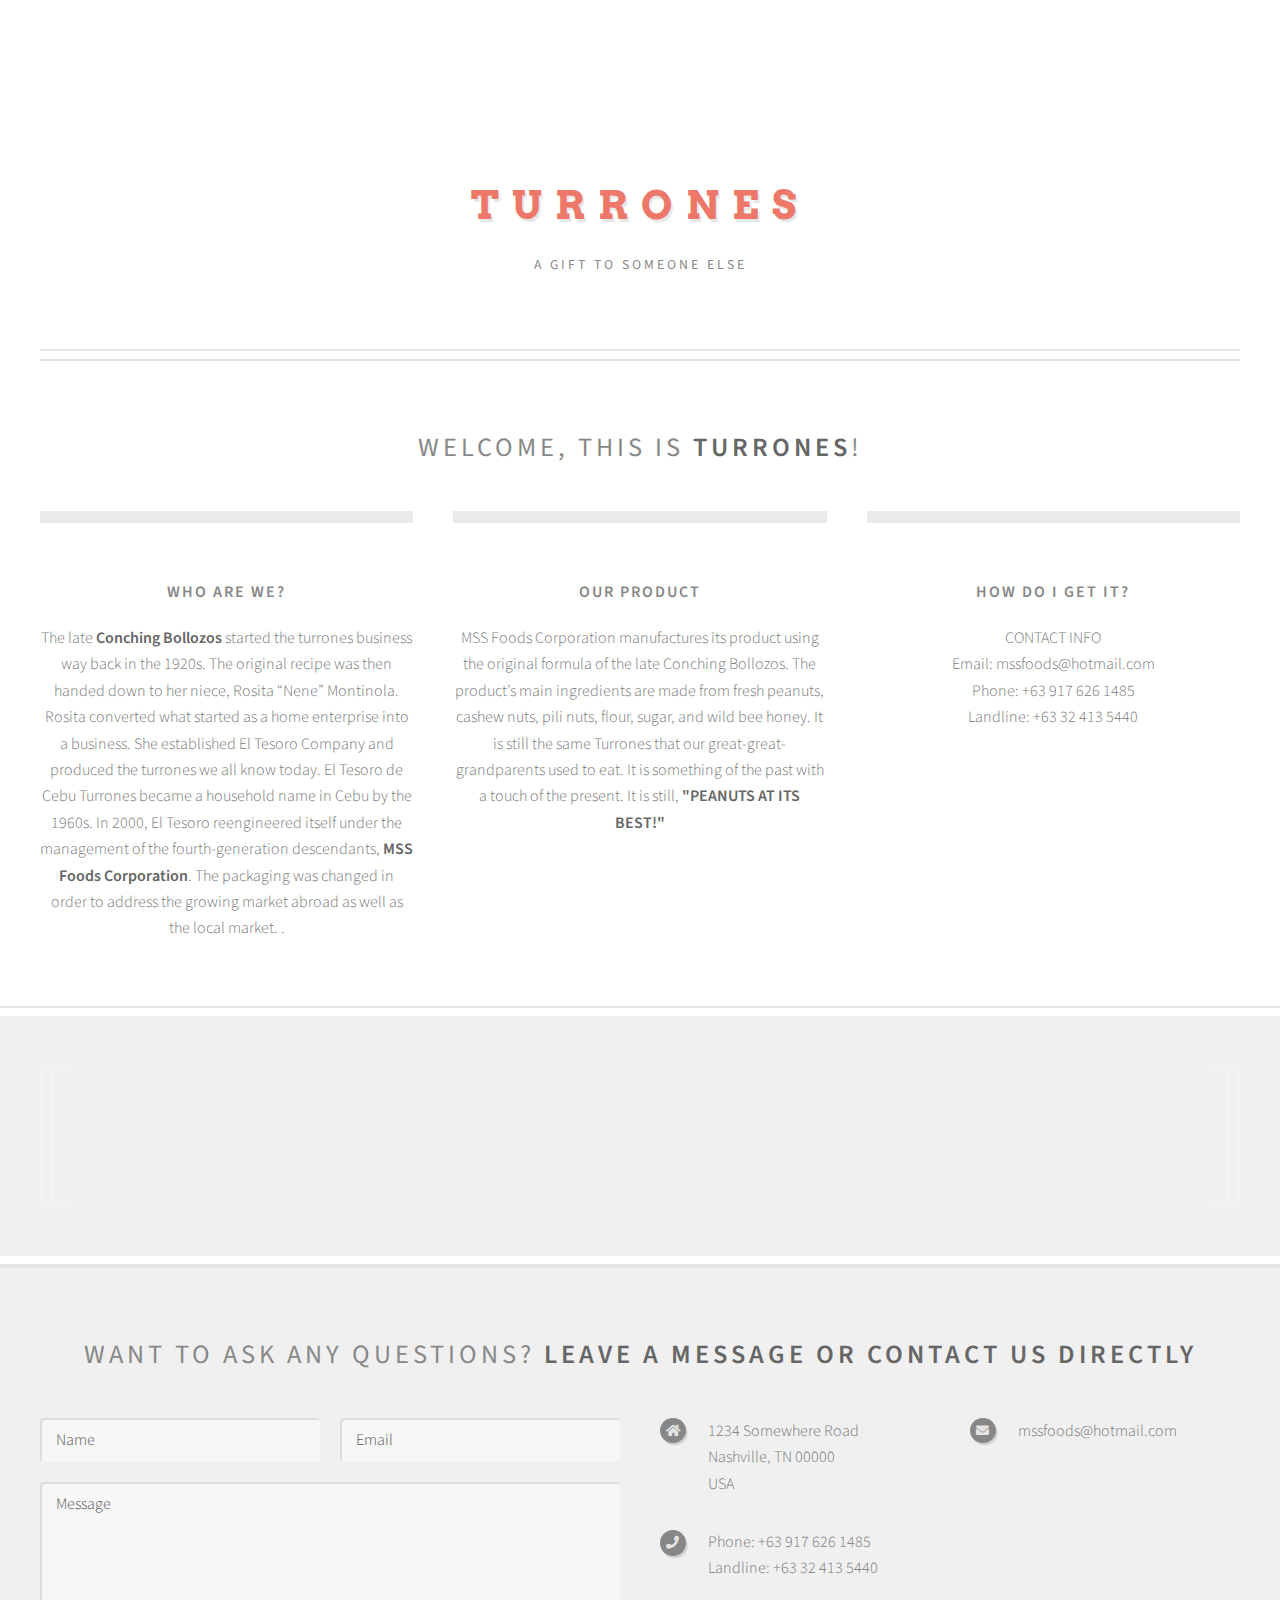
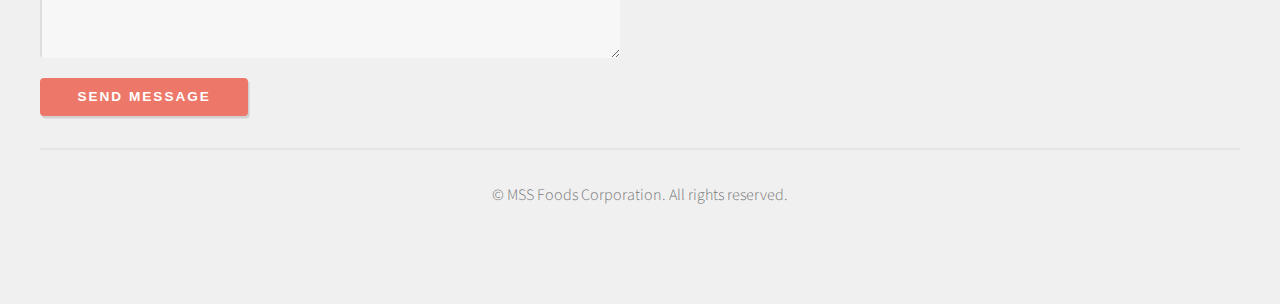
==== index.html @ 607ca3d8 "Add files via upload" ====
<!DOCTYPE HTML>
<!--
	Strongly Typed by HTML5 UP
	html5up.net | @ajlkn
	Free for personal and commercial use under the CCA 3.0 license (html5up.net/license)
-->
<html>
	<head>
		<title>MSS Food Corporation</title>
		<meta charset="utf-8" />
		<meta name="viewport" content="width=device-width, initial-scale=1, user-scalable=no" />
		<link rel="stylesheet" href="assets/css/main.css" />
	</head>
	<body class="homepage is-preload">
		<div id="page-wrapper">

			<!-- Header -->
				<section id="header">
					<div class="container">

						<!-- Logo -->
							<h1 id="logo"><a href="index.html">Turrones</a></h1>
							<p>A gift to someone else</p>

						

					</div>
				</section>

			<!-- Features -->
				<section id="features">
					<div class="container">
						<header>
							<h2>Welcome, This is <strong>Turrones</strong>!</h2>
						</header>
						<div class="row aln-center">
							<div class="col-4 col-6-medium col-12-small">

								<!-- Feature -->
									<section>
										<a href="#" class="image featured"><img src="images/pic01.jpg" alt="" /></a>
										<header>
											<h3>Who are we?</h3>
										</header>
										<p>The late <strong>Conching Bollozos</strong> started the turrones business way back in the 1920s. The original recipe was then handed down to her niece, Rosita “Nene” Montinola. Rosita converted what started as a home enterprise into a business. She established El Tesoro Company and produced the turrones we all know today. El Tesoro de Cebu Turrones became a household name in Cebu by the 1960s. 

											In 2000, El Tesoro reengineered itself under the management of the fourth-generation descendants, <strong>MSS Foods Corporation</strong>. The packaging was changed in order to address the growing market abroad as well as the local market. 
											</a>.</p>
									</section>

							</div>
							<div class="col-4 col-6-medium col-12-small">

								<!-- Feature -->
									<section>
										<a href="#" class="image featured"><img src="images/pic02.jpg" alt="" /></a>
										<header>
											<h3>Our Product</h3>
										</header>
										<p>MSS Foods Corporation manufactures its product using the original formula of the late Conching Bollozos. The product’s main ingredients are made from fresh peanuts, cashew nuts, pili nuts, flour, sugar, and wild bee honey. 

											It is still the same Turrones that our great-great-grandparents used to eat. It is something of the past with a touch of the present. It is still, <strong>"PEANUTS AT ITS BEST!"</strong>
											
											</p>
									</section>

							</div>
							<div class="col-4 col-6-medium col-12-small">

								<!-- Feature -->
									<section>
										<a href="#" class="image featured"><img src="images/pic03.jpg" alt="" /></a>
										<header>
											<h3>How do I get it?</h3>
										</header>
										<p> CONTACT INFO <br> Email: mssfoods@hotmail.com <br> Phone: +63 917 626 1485 <br> Landline: +63 32 413 5440



										</p>
									</section>

							</div>
							
						</div>
					</div>
				</section>

			<!-- Banner -->
				<section id="banner">
					<div class="container">
						<p></p>
					</div>
				</section>



			<!-- Footer -->
				<section id="footer">
					<div class="container">
						<header>
							<h2>Want to ask any questions? <strong> Leave a message or contact us directly</strong></h2>
						</header>
						<div class="row">
							<div class="col-6 col-12-medium">
								<section>
									<form action="https://formsubmit.co/86e57ef38cc35bcb6e5d7450cf39a515" method="POST">
										<div class="row gtr-50">
											<div class="col-6 col-12-small">
												<input name="name" placeholder="Name" type="text" />
											</div>
											<div class="col-6 col-12-small">
												<input name="email" placeholder="Email" type="text" />
											</div>
											<div class="col-12">
												<textarea name="message" placeholder="Message"></textarea>
											</div>
											<div class="col-12">
												<button type = "submit">Send Message</button>
											</div>
										</div>
									</form>
								</section>
							</div>
							<div class="col-6 col-12-medium">
								<section>
								
									<div class="row">
										<div class="col-6 col-12-small">
											<ul class="icons">
												<li class="icon solid fa-home">
													1234 Somewhere Road<br />
													Nashville, TN 00000<br />
													USA
												</li>
												<li class="icon solid fa-phone">
													Phone: +63 917 626 1485
													Landline: +63 32 413 5440
												</li>
												
											</ul>
										</div>
										<div class="col-6 col-12-small">
											<ul class="icons">
												<li class="icon solid fa-envelope">
													mssfoods@hotmail.com
												</li>
												
											</ul>
										</div>
									</div>
								</section>
							</div>
						</div>
					</div>
					<div id="copyright" class="container">
						<ul class="links">
							<li>&copy; MSS Foods Corporation. All rights reserved.</li>
						</ul>
					</div>
				</section>

		</div>

		<!-- Scripts -->
			<script src="assets/js/jquery.min.js"></script>
			<script src="assets/js/jquery.dropotron.min.js"></script>
			<script src="assets/js/browser.min.js"></script>
			<script src="assets/js/breakpoints.min.js"></script>
			<script src="assets/js/util.js"></script>
			<script src="assets/js/main.js"></script>

	</body>
</html>
---- assets/css/main.css ----
@import url("fontawesome-all.min.css");
@import url("https://fonts.googleapis.com/css?family=Source+Sans+Pro:300,400,600|Arvo:700");

/*
	Strongly Typed by HTML5 UP
	html5up.net | @ajlkn
	Free for personal and commercial use under the CCA 3.0 license (html5up.net/license)
*/

html, body, div, span, applet, object,
iframe, h1, h2, h3, h4, h5, h6, p, blockquote,
pre, a, abbr, acronym, address, big, cite,
code, del, dfn, em, img, ins, kbd, q, s, samp,
small, strike, strong, sub, sup, tt, var, b,
u, i, center, dl, dt, dd, ol, ul, li, fieldset,
form, label, legend, table, caption, tbody,
tfoot, thead, tr, th, td, article, aside,
canvas, details, embed, figure, figcaption,
footer, header, hgroup, menu, nav, output, ruby,
section, summary, time, mark, audio, video {
	margin: 0;
	padding: 0;
	border: 0;
	font-size: 100%;
	font: inherit;
	vertical-align: baseline;}

article, aside, details, figcaption, figure,
footer, header, hgroup, menu, nav, section {
	display: block;}

body {
	line-height: 1;
}

ol, ul {
	list-style: none;
}

blockquote, q {
	quotes: none;
}

	blockquote:before, blockquote:after, q:before, q:after {
		content: '';
		content: none;
	}

table {
	border-collapse: collapse;
	border-spacing: 0;
}

body {
	-webkit-text-size-adjust: none;
}

mark {
	background-color: transparent;
	color: inherit;
}

input::-moz-focus-inner {
	border: 0;
	padding: 0;
}

input, select, textarea {
	-moz-appearance: none;
	-webkit-appearance: none;
	-ms-appearance: none;
	appearance: none;
}

/* Basic */

	html {
		box-sizing: border-box;
	}

	*, *:before, *:after {
		box-sizing: inherit;
	}

	body {
		background: #f0f0f0;
	}

		body.is-preload *, body.is-preload *:before, body.is-preload *:after {
			-moz-animation: none !important;
			-webkit-animation: none !important;
			-ms-animation: none !important;
			animation: none !important;
			-moz-transition: none !important;
			-webkit-transition: none !important;
			-ms-transition: none !important;
			transition: none !important;
		}

	body, input, textarea, select {
		font-family: 'Source Sans Pro';
		font-weight: 300;
		color: #777;
		line-height: 1.65em;
		font-size: 15pt;
	}

	h1, h2, h3, h4, h5, h6 {
		font-weight: 600;
		text-transform: uppercase;
		color: #888;
	}

	h1 a, h2 a, h3 a, h4 a, h5 a, h6 a {
		color: inherit;
		text-decoration: none;
		border: 0;
	}

	h2 {
		font-size: 1.65em;
		font-weight: 400;
		letter-spacing: 4px;
		margin: 0 0 1.5em 0;
		line-height: 1.75em;
	}

	h3 {
		font-size: 1em;
		letter-spacing: 2px;
		margin: 0 0 1.25em 0;
	}

	a {
		-moz-transition: color 0.25s ease-in-out, border-bottom-color 0.25s ease-in-out;
		-webkit-transition: color 0.25s ease-in-out, border-bottom-color 0.25s ease-in-out;
		-ms-transition: color 0.25s ease-in-out, border-bottom-color 0.25s ease-in-out;
		transition: color 0.25s ease-in-out, border-bottom-color 0.25s ease-in-out;
		color: #666;
		text-decoration: none;
		border-bottom: solid 1px #ddd;
	}

		a strong {
			-moz-transition: color 0.25s ease-in-out, border-bottom-color 0.25s ease-in-out;
			-webkit-transition: color 0.25s ease-in-out, border-bottom-color 0.25s ease-in-out;
			-ms-transition: color 0.25s ease-in-out, border-bottom-color 0.25s ease-in-out;
			transition: color 0.25s ease-in-out, border-bottom-color 0.25s ease-in-out;
		}

		a:hover {
			color: #ed786a;
			border-bottom-color: rgba(255, 255, 255, 0);
		}

			a:hover strong {
				color: #ed786a;
			}

	strong, b {
		font-weight: 600;
		color: #666;
	}

	em, i {
		font-style: italic;
	}

	sub {
		position: relative;
		top: 0.5em;
		font-size: 0.8em;
	}

	sup {
		position: relative;
		top: -0.5em;
		font-size: 0.8em;
	}

	hr {
		border: 0;
		border-top: solid 1px #ddd;
	}

	blockquote {
		border-left: solid 0.5em #ddd;
		padding: 1em 0 1em 2em;
		font-style: italic;
	}

	p {
		text-align: justify;
		margin-bottom: 2em;
	}

	ul, ol, dl, table, blockquote {
		margin-bottom: 2em;
	}

	br.clear {
		clear: both;
	}

/* Container */

	.container {
		margin: 0 auto;
		max-width: 100%;
		width: 70em;
	}

		@media screen and (max-width: 1680px) {

			.container {
				width: 68em;
			}

		}

		@media screen and (max-width: 1280px) {

			.container {
				width: calc(100% - 80px);
			}

		}

		@media screen and (max-width: 980px) {

			.container {
				width: calc(100% - 100px);
			}

		}

		@media screen and (max-width: 736px) {

			.container {
				width: calc(100% - 40px);
			}

		}

/* Row */

	.row {
		display: flex;
		flex-wrap: wrap;
		box-sizing: border-box;
		align-items: stretch;
	}

		.row > * {
			box-sizing: border-box;
		}

		.row.gtr-uniform > * > :last-child {
			margin-bottom: 0;
		}

		.row.aln-left {
			justify-content: flex-start;
		}

		.row.aln-center {
			justify-content: center;
		}

		.row.aln-right {
			justify-content: flex-end;
		}

		.row.aln-top {
			align-items: flex-start;
		}

		.row.aln-middle {
			align-items: center;
		}

		.row.aln-bottom {
			align-items: flex-end;
		}

		.row > .imp {
			order: -1;
		}

		.row > .col-1 {
			width: 8.33333%;
		}

		.row > .off-1 {
			margin-left: 8.33333%;
		}

		.row > .col-2 {
			width: 16.66667%;
		}

		.row > .off-2 {
			margin-left: 16.66667%;
		}

		.row > .col-3 {
			width: 25%;
		}

		.row > .off-3 {
			margin-left: 25%;
		}

		.row > .col-4 {
			width: 33.33333%;
		}

		.row > .off-4 {
			margin-left: 33.33333%;
		}

		.row > .col-5 {
			width: 41.66667%;
		}

		.row > .off-5 {
			margin-left: 41.66667%;
		}

		.row > .col-6 {
			width: 50%;
		}

		.row > .off-6 {
			margin-left: 50%;
		}

		.row > .col-7 {
			width: 58.33333%;
		}

		.row > .off-7 {
			margin-left: 58.33333%;
		}

		.row > .col-8 {
			width: 66.66667%;
		}

		.row > .off-8 {
			margin-left: 66.66667%;
		}

		.row > .col-9 {
			width: 75%;
		}

		.row > .off-9 {
			margin-left: 75%;
		}

		.row > .col-10 {
			width: 83.33333%;
		}

		.row > .off-10 {
			margin-left: 83.33333%;
		}

		.row > .col-11 {
			width: 91.66667%;
		}

		.row > .off-11 {
			margin-left: 91.66667%;
		}

		.row > .col-12 {
			width: 100%;
		}

		.row > .off-12 {
			margin-left: 100%;
		}

		.row.gtr-0 {
			margin-top: 0px;
			margin-left: 0px;
		}

			.row.gtr-0 > * {
				padding: 0px 0 0 0px;
			}

			.row.gtr-0.gtr-uniform {
				margin-top: 0px;
			}

				.row.gtr-0.gtr-uniform > * {
					padding-top: 0px;
				}

		.row.gtr-25 {
			margin-top: -12.5px;
			margin-left: -12.5px;
		}

			.row.gtr-25 > * {
				padding: 12.5px 0 0 12.5px;
			}

			.row.gtr-25.gtr-uniform {
				margin-top: -12.5px;
			}

				.row.gtr-25.gtr-uniform > * {
					padding-top: 12.5px;
				}

		.row.gtr-50 {
			margin-top: -25px;
			margin-left: -25px;
		}

			.row.gtr-50 > * {
				padding: 25px 0 0 25px;
			}

			.row.gtr-50.gtr-uniform {
				margin-top: -25px;
			}

				.row.gtr-50.gtr-uniform > * {
					padding-top: 25px;
				}

		.row {
			margin-top: -50px;
			margin-left: -50px;
		}

			.row > * {
				padding: 50px 0 0 50px;
			}

			.row.gtr-uniform {
				margin-top: -50px;
			}

				.row.gtr-uniform > * {
					padding-top: 50px;
				}

		.row.gtr-150 {
			margin-top: -75px;
			margin-left: -75px;
		}

			.row.gtr-150 > * {
				padding: 75px 0 0 75px;
			}

			.row.gtr-150.gtr-uniform {
				margin-top: -75px;
			}

				.row.gtr-150.gtr-uniform > * {
					padding-top: 75px;
				}

		.row.gtr-200 {
			margin-top: -100px;
			margin-left: -100px;
		}

			.row.gtr-200 > * {
				padding: 100px 0 0 100px;
			}

			.row.gtr-200.gtr-uniform {
				margin-top: -100px;
			}

				.row.gtr-200.gtr-uniform > * {
					padding-top: 100px;
				}

		@media screen and (max-width: 1680px) {

			.row {
				display: flex;
				flex-wrap: wrap;
				box-sizing: border-box;
				align-items: stretch;
			}

				.row > * {
					box-sizing: border-box;
				}

				.row.gtr-uniform > * > :last-child {
					margin-bottom: 0;
				}

				.row.aln-left {
					justify-content: flex-start;
				}

				.row.aln-center {
					justify-content: center;
				}

				.row.aln-right {
					justify-content: flex-end;
				}

				.row.aln-top {
					align-items: flex-start;
				}

				.row.aln-middle {
					align-items: center;
				}

				.row.aln-bottom {
					align-items: flex-end;
				}

				.row > .imp-xlarge {
					order: -1;
				}

				.row > .col-1-xlarge {
					width: 8.33333%;
				}

				.row > .off-1-xlarge {
					margin-left: 8.33333%;
				}

				.row > .col-2-xlarge {
					width: 16.66667%;
				}

				.row > .off-2-xlarge {
					margin-left: 16.66667%;
				}

				.row > .col-3-xlarge {
					width: 25%;
				}

				.row > .off-3-xlarge {
					margin-left: 25%;
				}

				.row > .col-4-xlarge {
					width: 33.33333%;
				}

				.row > .off-4-xlarge {
					margin-left: 33.33333%;
				}

				.row > .col-5-xlarge {
					width: 41.66667%;
				}

				.row > .off-5-xlarge {
					margin-left: 41.66667%;
				}

				.row > .col-6-xlarge {
					width: 50%;
				}

				.row > .off-6-xlarge {
					margin-left: 50%;
				}

				.row > .col-7-xlarge {
					width: 58.33333%;
				}

				.row > .off-7-xlarge {
					margin-left: 58.33333%;
				}

				.row > .col-8-xlarge {
					width: 66.66667%;
				}

				.row > .off-8-xlarge {
					margin-left: 66.66667%;
				}

				.row > .col-9-xlarge {
					width: 75%;
				}

				.row > .off-9-xlarge {
					margin-left: 75%;
				}

				.row > .col-10-xlarge {
					width: 83.33333%;
				}

				.row > .off-10-xlarge {
					margin-left: 83.33333%;
				}

				.row > .col-11-xlarge {
					width: 91.66667%;
				}

				.row > .off-11-xlarge {
					margin-left: 91.66667%;
				}

				.row > .col-12-xlarge {
					width: 100%;
				}

				.row > .off-12-xlarge {
					margin-left: 100%;
				}

				.row.gtr-0 {
					margin-top: 0px;
					margin-left: 0px;
				}

					.row.gtr-0 > * {
						padding: 0px 0 0 0px;
					}

					.row.gtr-0.gtr-uniform {
						margin-top: 0px;
					}

						.row.gtr-0.gtr-uniform > * {
							padding-top: 0px;
						}

				.row.gtr-25 {
					margin-top: -12.5px;
					margin-left: -12.5px;
				}

					.row.gtr-25 > * {
						padding: 12.5px 0 0 12.5px;
					}

					.row.gtr-25.gtr-uniform {
						margin-top: -12.5px;
					}

						.row.gtr-25.gtr-uniform > * {
							padding-top: 12.5px;
						}

				.row.gtr-50 {
					margin-top: -25px;
					margin-left: -25px;
				}

					.row.gtr-50 > * {
						padding: 25px 0 0 25px;
					}

					.row.gtr-50.gtr-uniform {
						margin-top: -25px;
					}

						.row.gtr-50.gtr-uniform > * {
							padding-top: 25px;
						}

				.row {
					margin-top: -50px;
					margin-left: -50px;
				}

					.row > * {
						padding: 50px 0 0 50px;
					}

					.row.gtr-uniform {
						margin-top: -50px;
					}

						.row.gtr-uniform > * {
							padding-top: 50px;
						}

				.row.gtr-150 {
					margin-top: -75px;
					margin-left: -75px;
				}

					.row.gtr-150 > * {
						padding: 75px 0 0 75px;
					}

					.row.gtr-150.gtr-uniform {
						margin-top: -75px;
					}

						.row.gtr-150.gtr-uniform > * {
							padding-top: 75px;
						}

				.row.gtr-200 {
					margin-top: -100px;
					margin-left: -100px;
				}

					.row.gtr-200 > * {
						padding: 100px 0 0 100px;
					}

					.row.gtr-200.gtr-uniform {
						margin-top: -100px;
					}

						.row.gtr-200.gtr-uniform > * {
							padding-top: 100px;
						}

		}

		@media screen and (max-width: 1280px) {

			.row {
				display: flex;
				flex-wrap: wrap;
				box-sizing: border-box;
				align-items: stretch;
			}

				.row > * {
					box-sizing: border-box;
				}

				.row.gtr-uniform > * > :last-child {
					margin-bottom: 0;
				}

				.row.aln-left {
					justify-content: flex-start;
				}

				.row.aln-center {
					justify-content: center;
				}

				.row.aln-right {
					justify-content: flex-end;
				}

				.row.aln-top {
					align-items: flex-start;
				}

				.row.aln-middle {
					align-items: center;
				}

				.row.aln-bottom {
					align-items: flex-end;
				}

				.row > .imp-large {
					order: -1;
				}

				.row > .col-1-large {
					width: 8.33333%;
				}

				.row > .off-1-large {
					margin-left: 8.33333%;
				}

				.row > .col-2-large {
					width: 16.66667%;
				}

				.row > .off-2-large {
					margin-left: 16.66667%;
				}

				.row > .col-3-large {
					width: 25%;
				}

				.row > .off-3-large {
					margin-left: 25%;
				}

				.row > .col-4-large {
					width: 33.33333%;
				}

				.row > .off-4-large {
					margin-left: 33.33333%;
				}

				.row > .col-5-large {
					width: 41.66667%;
				}

				.row > .off-5-large {
					margin-left: 41.66667%;
				}

				.row > .col-6-large {
					width: 50%;
				}

				.row > .off-6-large {
					margin-left: 50%;
				}

				.row > .col-7-large {
					width: 58.33333%;
				}

				.row > .off-7-large {
					margin-left: 58.33333%;
				}

				.row > .col-8-large {
					width: 66.66667%;
				}

				.row > .off-8-large {
					margin-left: 66.66667%;
				}

				.row > .col-9-large {
					width: 75%;
				}

				.row > .off-9-large {
					margin-left: 75%;
				}

				.row > .col-10-large {
					width: 83.33333%;
				}

				.row > .off-10-large {
					margin-left: 83.33333%;
				}

				.row > .col-11-large {
					width: 91.66667%;
				}

				.row > .off-11-large {
					margin-left: 91.66667%;
				}

				.row > .col-12-large {
					width: 100%;
				}

				.row > .off-12-large {
					margin-left: 100%;
				}

				.row.gtr-0 {
					margin-top: 0px;
					margin-left: 0px;
				}

					.row.gtr-0 > * {
						padding: 0px 0 0 0px;
					}

					.row.gtr-0.gtr-uniform {
						margin-top: 0px;
					}

						.row.gtr-0.gtr-uniform > * {
							padding-top: 0px;
						}

				.row.gtr-25 {
					margin-top: -10px;
					margin-left: -10px;
				}

					.row.gtr-25 > * {
						padding: 10px 0 0 10px;
					}

					.row.gtr-25.gtr-uniform {
						margin-top: -10px;
					}

						.row.gtr-25.gtr-uniform > * {
							padding-top: 10px;
						}

				.row.gtr-50 {
					margin-top: -20px;
					margin-left: -20px;
				}

					.row.gtr-50 > * {
						padding: 20px 0 0 20px;
					}

					.row.gtr-50.gtr-uniform {
						margin-top: -20px;
					}

						.row.gtr-50.gtr-uniform > * {
							padding-top: 20px;
						}

				.row {
					margin-top: -40px;
					margin-left: -40px;
				}

					.row > * {
						padding: 40px 0 0 40px;
					}

					.row.gtr-uniform {
						margin-top: -40px;
					}

						.row.gtr-uniform > * {
							padding-top: 40px;
						}

				.row.gtr-150 {
					margin-top: -60px;
					margin-left: -60px;
				}

					.row.gtr-150 > * {
						padding: 60px 0 0 60px;
					}

					.row.gtr-150.gtr-uniform {
						margin-top: -60px;
					}

						.row.gtr-150.gtr-uniform > * {
							padding-top: 60px;
						}

				.row.gtr-200 {
					margin-top: -80px;
					margin-left: -80px;
				}

					.row.gtr-200 > * {
						padding: 80px 0 0 80px;
					}

					.row.gtr-200.gtr-uniform {
						margin-top: -80px;
					}

						.row.gtr-200.gtr-uniform > * {
							padding-top: 80px;
						}

		}

		@media screen and (max-width: 980px) {

			.row {
				display: flex;
				flex-wrap: wrap;
				box-sizing: border-box;
				align-items: stretch;
			}

				.row > * {
					box-sizing: border-box;
				}

				.row.gtr-uniform > * > :last-child {
					margin-bottom: 0;
				}

				.row.aln-left {
					justify-content: flex-start;
				}

				.row.aln-center {
					justify-content: center;
				}

				.row.aln-right {
					justify-content: flex-end;
				}

				.row.aln-top {
					align-items: flex-start;
				}

				.row.aln-middle {
					align-items: center;
				}

				.row.aln-bottom {
					align-items: flex-end;
				}

				.row > .imp-medium {
					order: -1;
				}

				.row > .col-1-medium {
					width: 8.33333%;
				}

				.row > .off-1-medium {
					margin-left: 8.33333%;
				}

				.row > .col-2-medium {
					width: 16.66667%;
				}

				.row > .off-2-medium {
					margin-left: 16.66667%;
				}

				.row > .col-3-medium {
					width: 25%;
				}

				.row > .off-3-medium {
					margin-left: 25%;
				}

				.row > .col-4-medium {
					width: 33.33333%;
				}

				.row > .off-4-medium {
					margin-left: 33.33333%;
				}

				.row > .col-5-medium {
					width: 41.66667%;
				}

				.row > .off-5-medium {
					margin-left: 41.66667%;
				}

				.row > .col-6-medium {
					width: 50%;
				}

				.row > .off-6-medium {
					margin-left: 50%;
				}

				.row > .col-7-medium {
					width: 58.33333%;
				}

				.row > .off-7-medium {
					margin-left: 58.33333%;
				}

				.row > .col-8-medium {
					width: 66.66667%;
				}

				.row > .off-8-medium {
					margin-left: 66.66667%;
				}

				.row > .col-9-medium {
					width: 75%;
				}

				.row > .off-9-medium {
					margin-left: 75%;
				}

				.row > .col-10-medium {
					width: 83.33333%;
				}

				.row > .off-10-medium {
					margin-left: 83.33333%;
				}

				.row > .col-11-medium {
					width: 91.66667%;
				}

				.row > .off-11-medium {
					margin-left: 91.66667%;
				}

				.row > .col-12-medium {
					width: 100%;
				}

				.row > .off-12-medium {
					margin-left: 100%;
				}

				.row.gtr-0 {
					margin-top: 0px;
					margin-left: 0px;
				}

					.row.gtr-0 > * {
						padding: 0px 0 0 0px;
					}

					.row.gtr-0.gtr-uniform {
						margin-top: 0px;
					}

						.row.gtr-0.gtr-uniform > * {
							padding-top: 0px;
						}

				.row.gtr-25 {
					margin-top: -12.5px;
					margin-left: -12.5px;
				}

					.row.gtr-25 > * {
						padding: 12.5px 0 0 12.5px;
					}

					.row.gtr-25.gtr-uniform {
						margin-top: -12.5px;
					}

						.row.gtr-25.gtr-uniform > * {
							padding-top: 12.5px;
						}

				.row.gtr-50 {
					margin-top: -25px;
					margin-left: -25px;
				}

					.row.gtr-50 > * {
						padding: 25px 0 0 25px;
					}

					.row.gtr-50.gtr-uniform {
						margin-top: -25px;
					}

						.row.gtr-50.gtr-uniform > * {
							padding-top: 25px;
						}

				.row {
					margin-top: -50px;
					margin-left: -50px;
				}

					.row > * {
						padding: 50px 0 0 50px;
					}

					.row.gtr-uniform {
						margin-top: -50px;
					}

						.row.gtr-uniform > * {
							padding-top: 50px;
						}

				.row.gtr-150 {
					margin-top: -75px;
					margin-left: -75px;
				}

					.row.gtr-150 > * {
						padding: 75px 0 0 75px;
					}

					.row.gtr-150.gtr-uniform {
						margin-top: -75px;
					}

						.row.gtr-150.gtr-uniform > * {
							padding-top: 75px;
						}

				.row.gtr-200 {
					margin-top: -100px;
					margin-left: -100px;
				}

					.row.gtr-200 > * {
						padding: 100px 0 0 100px;
					}

					.row.gtr-200.gtr-uniform {
						margin-top: -100px;
					}

						.row.gtr-200.gtr-uniform > * {
							padding-top: 100px;
						}

		}

		@media screen and (max-width: 736px) {

			.row {
				display: flex;
				flex-wrap: wrap;
				box-sizing: border-box;
				align-items: stretch;
			}

				.row > * {
					box-sizing: border-box;
				}

				.row.gtr-uniform > * > :last-child {
					margin-bottom: 0;
				}

				.row.aln-left {
					justify-content: flex-start;
				}

				.row.aln-center {
					justify-content: center;
				}

				.row.aln-right {
					justify-content: flex-end;
				}

				.row.aln-top {
					align-items: flex-start;
				}

				.row.aln-middle {
					align-items: center;
				}

				.row.aln-bottom {
					align-items: flex-end;
				}

				.row > .imp-small {
					order: -1;
				}

				.row > .col-1-small {
					width: 8.33333%;
				}

				.row > .off-1-small {
					margin-left: 8.33333%;
				}

				.row > .col-2-small {
					width: 16.66667%;
				}

				.row > .off-2-small {
					margin-left: 16.66667%;
				}

				.row > .col-3-small {
					width: 25%;
				}

				.row > .off-3-small {
					margin-left: 25%;
				}

				.row > .col-4-small {
					width: 33.33333%;
				}

				.row > .off-4-small {
					margin-left: 33.33333%;
				}

				.row > .col-5-small {
					width: 41.66667%;
				}

				.row > .off-5-small {
					margin-left: 41.66667%;
				}

				.row > .col-6-small {
					width: 50%;
				}

				.row > .off-6-small {
					margin-left: 50%;
				}

				.row > .col-7-small {
					width: 58.33333%;
				}

				.row > .off-7-small {
					margin-left: 58.33333%;
				}

				.row > .col-8-small {
					width: 66.66667%;
				}

				.row > .off-8-small {
					margin-left: 66.66667%;
				}

				.row > .col-9-small {
					width: 75%;
				}

				.row > .off-9-small {
					margin-left: 75%;
				}

				.row > .col-10-small {
					width: 83.33333%;
				}

				.row > .off-10-small {
					margin-left: 83.33333%;
				}

				.row > .col-11-small {
					width: 91.66667%;
				}

				.row > .off-11-small {
					margin-left: 91.66667%;
				}

				.row > .col-12-small {
					width: 100%;
				}

				.row > .off-12-small {
					margin-left: 100%;
				}

				.row.gtr-0 {
					margin-top: 0px;
					margin-left: 0px;
				}

					.row.gtr-0 > * {
						padding: 0px 0 0 0px;
					}

					.row.gtr-0.gtr-uniform {
						margin-top: 0px;
					}

						.row.gtr-0.gtr-uniform > * {
							padding-top: 0px;
						}

				.row.gtr-25 {
					margin-top: -7.5px;
					margin-left: -7.5px;
				}

					.row.gtr-25 > * {
						padding: 7.5px 0 0 7.5px;
					}

					.row.gtr-25.gtr-uniform {
						margin-top: -7.5px;
					}

						.row.gtr-25.gtr-uniform > * {
							padding-top: 7.5px;
						}

				.row.gtr-50 {
					margin-top: -15px;
					margin-left: -15px;
				}

					.row.gtr-50 > * {
						padding: 15px 0 0 15px;
					}

					.row.gtr-50.gtr-uniform {
						margin-top: -15px;
					}

						.row.gtr-50.gtr-uniform > * {
							padding-top: 15px;
						}

				.row {
					margin-top: -30px;
					margin-left: -30px;
				}

					.row > * {
						padding: 30px 0 0 30px;
					}

					.row.gtr-uniform {
						margin-top: -30px;
					}

						.row.gtr-uniform > * {
							padding-top: 30px;
						}

				.row.gtr-150 {
					margin-top: -45px;
					margin-left: -45px;
				}

					.row.gtr-150 > * {
						padding: 45px 0 0 45px;
					}

					.row.gtr-150.gtr-uniform {
						margin-top: -45px;
					}

						.row.gtr-150.gtr-uniform > * {
							padding-top: 45px;
						}

				.row.gtr-200 {
					margin-top: -60px;
					margin-left: -60px;
				}

					.row.gtr-200 > * {
						padding: 60px 0 0 60px;
					}

					.row.gtr-200.gtr-uniform {
						margin-top: -60px;
					}

						.row.gtr-200.gtr-uniform > * {
							padding-top: 60px;
						}

		}

/* Sections/Article */

	section, article {
		margin-bottom: 3em;
	}

	section > :last-child,
	article > :last-child,
	section:last-child,
	article:last-child {
		margin-bottom: 0;
	}

/* Image */

	.image {
		-moz-transition: opacity 0.25s ease-in-out;
		-webkit-transition: opacity 0.25s ease-in-out;
		-ms-transition: opacity 0.25s ease-in-out;
		transition: opacity 0.25s ease-in-out;
		display: inline-block;
		border: solid 6px #ebebeb !important;
	}

		.image:hover {
			opacity: 0.9;
		}

		.image img {
			display: block;
			width: 100%;
		}

		.image.fit {
			display: block;
			width: 100%;
		}

		.image.featured {
			display: block;
			width: 100%;
			margin: 0 0 3.5em 0;
		}

		.image.left {
			float: left;
			margin: 0 1.5em 1.5em 0;
			position: relative;
			top: 0.5em;
		}

		.image.centered {
			display: block;
			margin: 0 0 2em 0;
		}

			.image.centered img {
				margin: 0 auto;
				width: auto;
			}

/* List */

	ul {
		list-style: disc;
		padding-left: 1em;
	}

		ul li {
			padding-left: 0.5em;
			margin: 0.75em 0 0.75em 0;
		}

			ul li:first-child {
				margin-top: 0;
			}

	ol {
		list-style: decimal;
		padding-left: 1em;
	}

		ol li {
			padding-left: 0.5em;
			margin: 0.75em 0 0.75em 0;
		}

			ol li:first-child {
				margin-top: 0;
			}

/* Links */

	ul.links {
		list-style: none;
		padding-left: 0;
	}

		ul.links li {
			display: inline;
			border-left: solid 1px #d0d0d0;
			padding-left: 1em;
			margin: 0 0 0 1em;
		}

			ul.links li:first-child {
				margin-left: 0;
				padding-left: 0;
				border-left: 0;
			}

/* Actions */

	ul.actions {
		margin-top: 2.5em;
		clear: both;
		list-style: none;
		padding-left: 0;
	}

		ul.actions li {
			padding-left: 0;
			display: inline-block;
			margin: 0 0 0 1em;
		}

			ul.actions li:first-child {
				margin-left: 0;
			}

/* Divided */

	ul.divided {
		list-style: none;
		padding-left: 0;
	}

		ul.divided li {
			border-top: solid 2px #e5e5e5;
			padding-left: 0;
			margin: 2.5em 0 0 0;
			padding: 2.5em 0 0 0;
		}

			ul.divided li:first-child {
				border-top: 0;
				margin-top: 0;
				padding-top: 0;
			}

/* Icons */

	ul.icons {
		list-style: none;
		padding-left: 0;
	}

		ul.icons > li {
			position: relative;
			padding: 2em 0 0 3em;
			margin: 0;
		}

			ul.icons > li:before {
				position: absolute;
				left: 0;
				top: 2.6em;
				display: block;
				font-size: 0.8em;
				background: #878787;
				color: #e4e4e4;
				width: 2em;
				height: 2em;
				border-radius: 2em;
				line-height: 2em;
				text-align: center;
				box-shadow: 0.125em 0.175em 0 0 rgba(0, 0, 0, 0.125);
			}

			ul.icons > li:first-child {
				padding-top: 0;
			}

				ul.icons > li:first-child:before {
					top: 0;
				}

/* Form */

	form label {
		font-weight: 600;
		text-transform: uppercase;
		color: #888;
		display: block;
		margin: 0 0 1em 0;
	}

	form input[type="text"],
	form input[type="email"],
	form input[type="password"],
	form select,
	form textarea {
		-moz-transition: background-color 0.25s ease-in-out;
		-webkit-transition: background-color 0.25s ease-in-out;
		-ms-transition: background-color 0.25s ease-in-out;
		transition: background-color 0.25s ease-in-out;
		-webkit-appearance: none;
		display: block;
		border: 0;
		background: #e8e8e8;
		width: 100%;
		box-shadow: inset 2px 2px 0px 0px rgba(0, 0, 0, 0.1);
		border-radius: 4px;
		line-height: 1.25em;
		padding: 0.75em 1em 0.75em 1em;
	}

		form input[type="text"]:focus,
		form input[type="email"]:focus,
		form input[type="password"]:focus,
		form select:focus,
		form textarea:focus {
			background: #f0f0f0;
		}

	form textarea {
		min-height: 11em;
	}

	form ::-webkit-input-placeholder {
		color: #555 !important;
		line-height: 1.35em;
	}

	form :-moz-placeholder {
		color: #555 !important;
	}

	form ::-moz-placeholder {
		color: #555 !important;
	}

	form :-ms-input-placeholder {
		color: #555 !important;
	}

	form ::-moz-focus-inner {
		border: 0;
	}

/* Table */

	table {
		width: 100%;
	}

		table tbody tr {
			border-top: solid 1px #E5E5E5;
		}

			table tbody tr:first-child {
				border-top: 0;
			}

		table td {
			padding: 0.75em 1em 0.75em 1em;
		}

		table th {
			text-align: left;
			font-weight: bold;
			padding: 0.75em 1em 0.75em 1em;
		}

		table thead {
			background: #878787;
			color: #fff;
			font-weight: 400;
			text-transform: uppercase;
			border: 0;
			box-shadow: 0.125em 0.175em 0 0 rgba(0, 0, 0, 0.125);
			font-size: 0.85em;
			letter-spacing: 2px;
		}

		table tfoot {
			background: #F0F0F0;
			border-top: solid 2px #E5E5E5;
		}

/* Button */

	input[type="button"],
	input[type="submit"],
	input[type="reset"],
	button,
	.button {
		-moz-transition: all 0.25s ease-in-out;
		-webkit-transition: all 0.25s ease-in-out;
		-ms-transition: all 0.25s ease-in-out;
		transition: all 0.25s ease-in-out;
		-webkit-appearance: none;
		position: relative;
		display: inline-block;
		background: #ed786a;
		color: #fff !important;
		text-transform: uppercase;
		border-radius: 4px;
		border: 0;
		outline: 0;
		font-size: 1em;
		box-shadow: 0.125em 0.175em 0 0 rgba(0, 0, 0, 0.125);
		font-weight: 600;
		text-align: center;
		font-size: 0.85em;
		letter-spacing: 2px;
		padding: 0.85em 2.75em 0.85em 2.75em;
	}

		input[type="button"].icon:before,
		input[type="submit"].icon:before,
		input[type="reset"].icon:before,
		button.icon:before,
		.button.icon:before {
			position: relative;
			padding-right: 0.75em;
			opacity: 0.5;
			top: 0.05em;
		}

		input[type="button"]:hover,
		input[type="submit"]:hover,
		input[type="reset"]:hover,
		button:hover,
		.button:hover {
			background: #fd887a;
		}

		input[type="button"]:active,
		input[type="submit"]:active,
		input[type="reset"]:active,
		button:active,
		.button:active {
			background: #ed786a;
		}

		input[type="button"].alt,
		input[type="submit"].alt,
		input[type="reset"].alt,
		button.alt,
		.button.alt {
			background: #878787;
		}

			input[type="button"].alt:hover,
			input[type="submit"].alt:hover,
			input[type="reset"].alt:hover,
			button.alt:hover,
			.button.alt:hover {
				background: #979797;
			}

			input[type="button"].alt:active,
			input[type="submit"].alt:active,
			input[type="reset"].alt:active,
			button.alt:active,
			.button.alt:active {
				background: #878787;
			}

/* Box */

	.no-sidebar .box.post > header {
		text-align: center;
	}

	.box.excerpt .date {
		background: #878787;
		color: #fff;
		font-weight: 400;
		text-transform: uppercase;
		border-radius: 4px;
		border: 0;
		box-shadow: 0.125em 0.175em 0 0 rgba(0, 0, 0, 0.125);
		display: inline-block;
		font-size: 0.85em;
		letter-spacing: 2px;
		padding: 0.25em 1em 0.25em 1em;
		margin: 0 0 2.5em 0;
	}

/* Icons */

	.icon {
		text-decoration: none;
		position: relative;
		text-decoration: none;
	}

		.icon:before {
			-moz-osx-font-smoothing: grayscale;
			-webkit-font-smoothing: antialiased;
			display: inline-block;
			font-style: normal;
			font-variant: normal;
			text-rendering: auto;
			line-height: 1;
			text-transform: none !important;
			font-family: 'Font Awesome 5 Free';
			font-weight: 400;
		}

		.icon:before {
			line-height: inherit;
		}

		.icon > .label {
			display: none;
		}

		.icon.solid:before {
			font-weight: 900;
		}

		.icon.brands:before {
			font-family: 'Font Awesome 5 Brands';
		}

/* Page Wrapper */

	#page-wrapper > section {
		margin-bottom: 0;
	}

/* Header */

	#header {
		position: relative;
		position: relative;
		background: #fff;
		text-align: center;
	}

		#header > .container {
			padding: 14em 0 7em 0;
			border-bottom: solid 2px #e5e5e5;
			box-shadow: inset 0px -8px 0px 0px #fff, inset 0px -10px 0px 0px #e5e5e5;
		}

		#header h1 {
			font-family: 'Arvo';
			font-weight: 700;
			color: #ed786a;
			text-shadow: 0.05em 0.075em 0 rgba(0, 0, 0, 0.1);
			font-size: 3em;
			letter-spacing: 13px;
		}

			#header h1 a {
				border: 0;
			}

		#header p {
			text-transform: uppercase;
			font-weight: 400;
			color: #888;
			margin: 2.5em 0 0 0;
			font-size: 0.85em;
			letter-spacing: 3px;
			text-align: center;
		}

/* Nav */

	#nav {
		position: absolute;
		top: 3em;
		left: 0;
		width: 100%;
		cursor: default;
	}

		#nav > ul > li {
			display: inline-block;
			padding-right: 2em;
		}

			#nav > ul > li:last-child {
				padding-right: 0;
			}

			#nav > ul > li > a {
				border: 0;
				text-decoration: none;
				text-transform: uppercase;
				font-weight: 400;
				color: #777;
				outline: 0;
				display: block;
			}

				#nav > ul > li > a:before {
					display: inline-block;
					background: #878787;
					color: #e4e4e4;
					width: 2.25em;
					font-size: 0.8em;
					height: 2.25em;
					border-radius: 2.25em;
					line-height: 2.1em;
					text-align: center;
					box-shadow: 0.125em 0.175em 0 0 rgba(0, 0, 0, 0.125);
					margin-right: 0.75em;
					-moz-transition: color 0.25s ease-in-out, background 0.25s ease-in-out;
					-webkit-transition: color 0.25s ease-in-out, background 0.25s ease-in-out;
					-o-transition: color 0.25s ease-in-out, background 0.25s ease-in-out;
					-ms-transition: color 0.25s ease-in-out, background 0.25s ease-in-out;
					transition: color 0.25s ease-in-out, background 0.25s ease-in-out;
				}

				#nav > ul > li > a > span {
					-moz-transition: color 0.25s ease-in-out;
					-webkit-transition: color 0.25s ease-in-out;
					-o-transition: color 0.25s ease-in-out;
					-ms-transition: color 0.25s ease-in-out;
					transition: color 0.25s ease-in-out;
					font-size: 0.85em;
					letter-spacing: 3px;
				}

			#nav > ul > li > ul {
				display: none;
			}

			#nav > ul > li.active > a:before,
			#nav > ul > li:hover > a:before {
				background: #ED786A;
				color: #fff;
			}

			#nav > ul > li.active > a > span,
			#nav > ul > li:hover > a > span {
				color: #ED786A;
			}

	.dropotron {
		text-align: left;
		border: solid 1px #e5e5e5;
		border-radius: 4px;
		background: #fff;
		background: rgba(255, 255, 255, 0.965);
		box-shadow: 0px 2px 2px 0px rgba(0, 0, 0, 0.1);
		padding: 0.75em 0 0.5em 0;
		min-width: 12em;
		margin-top: calc(-0.5em + 1px);
		margin-left: -2px;
		list-style: none;
	}

		.dropotron.level-0 {
			margin-top: 1.5em;
			margin-left: -1em;
		}

			.dropotron.level-0:after {
				content: '';
				display: block;
				position: absolute;
				left: 1.25em;
				top: calc(-0.75em + 1px);
				border-left: solid 0.75em rgba(255, 255, 255, 0);
				border-right: solid 0.75em rgba(255, 255, 255, 0);
				border-bottom: solid 0.75em #fff;
			}

			.dropotron.level-0:before {
				content: '';
				display: block;
				position: absolute;
				left: 1.25em;
				top: -0.75em;
				border-left: solid 0.75em rgba(255, 255, 255, 0);
				border-right: solid 0.75em rgba(255, 255, 255, 0);
				border-bottom: solid 0.75em #ccc;
			}

		.dropotron span, .dropotron a {
			display: block;
			padding: 0.3em 1em 0.3em 1em;
			border: 0;
			border-top: solid 1px #f0f0f0;
			outline: 0;
		}

		.dropotron li {
			padding-left: 0;
			margin: 0;
		}

			.dropotron li:first-child > span, .dropotron li:first-child > a {
				border-top: 0;
				padding-top: 0;
			}

			.dropotron li:hover > span, .dropotron li:hover > a {
				-moz-transition: color 0.25s ease-in-out, border-bottom-color 0.25s ease-in-out;
				-webkit-transition: color 0.25s ease-in-out, border-bottom-color 0.25s ease-in-out;
				-ms-transition: color 0.25s ease-in-out, border-bottom-color 0.25s ease-in-out;
				transition: color 0.25s ease-in-out, border-bottom-color 0.25s ease-in-out;
				color: #ed786a;
			}

/* Features */

	#features {
		position: relative;
		overflow: hidden;
		background: #fff;
		text-align: center;
		padding: 6em 0;
	}

		#features p {
			text-align: center;
		}

		#features ul.actions {
			margin-top: 1.25em;
		}

/* Banner */

	#banner {
		position: relative;
		overflow: hidden;
		background: #fff;
		color: #fff;
		text-align: center;
		border-top: solid 2px #e5e5e5;
		border-bottom: solid 2px #e5e5e5;
		box-shadow: inset 0px -8px 0px 0px #fff, inset 0px 8px 0px 0px #fff;
		position: relative;
		text-transform: uppercase;
		background: url("../../images/banner.jpg");
		background-size: cover;
		padding: 10em 0;
	}

		#banner p {
			font-weight: 400;
			font-size: 2em;
			line-height: 1.5em;
			letter-spacing: 4px;
			text-align: center;
			margin: 0;
		}

		#banner strong {
			color: inherit;
		}

		#banner > .container {
			position: relative;
		}

			#banner > .container:before, #banner > .container:after {
				content: '';
				display: block;
				position: absolute;
				top: 50%;
				width: 35px;
				height: 141px;
				margin-top: -70px;
				background: url("images/bracket.svg");
				opacity: 0.15;
			}

			#banner > .container:before {
				left: 0;
			}

			#banner > .container:after {
				-moz-transform: scaleX(-1);
				-webkit-transform: scaleX(-1);
				-ms-transform: scaleX(-1);
				transform: scaleX(-1);
				right: 0;
			}

/* Main */

	#main {
		position: relative;
		overflow: hidden;
		background: #fff;
		padding: 6em 0;
	}

/* Content */

	#content > section,
	#content > article {
		border-top: solid 2px #e5e5e5;
		box-shadow: inset 0px 8px 0px 0px #fff, inset 0px 10px 0px 0px #e5e5e5;
		margin: 5em 0 0 0;
		padding: 5em 0 0 0;
	}

		#content > section:first-child,
		#content > article:first-child {
			border-top: 0;
			box-shadow: none;
			margin: 0;
			padding: 0;
		}

/* Sidebar */

	#sidebar > section,
	#sidebar > article {
		border-top: solid 2px #e5e5e5;
		box-shadow: inset 0px 8px 0px 0px #fff, inset 0px 10px 0px 0px #e5e5e5;
		margin: 5em 0 0 0;
		padding: 5em 0 0 0;
	}

		#sidebar > section:first-child,
		#sidebar > article:first-child {
			border-top: 0;
			box-shadow: none;
			margin: 0;
			padding: 0;
		}

/* Footer */

	#footer {
		position: relative;
		overflow: hidden;
		border-top: solid 2px #e5e5e5;
		background: #f0f0f0;
		padding: 6em 0 8em 0;
	}

		#footer form input[type="text"],
		#footer form input[type="email"],
		#footer form input[type="password"],
		#footer form select,
		#footer form textarea {
			background: #f7f7f7;
		}

			#footer form input[type="text"]:focus,
			#footer form input[type="email"]:focus,
			#footer form input[type="password"]:focus,
			#footer form select:focus,
			#footer form textarea:focus {
				background: #fff;
			}

		#footer h2 {
			text-align: center;
		}

/* Copyright */

	#copyright {
		border-top: solid 2px #e5e5e5;
		text-align: center;
		margin-top: 6em;
		padding-top: 4em;
	}

/* XLarge */

	@media screen and (max-width: 1680px) {

		/* Basic */

			body, input, textarea, select {
				font-size: 13pt;
			}

	}

/* Large */

	@media screen and (max-width: 1280px) {

		/* Basic */

			body, input, textarea, select {
				font-size: 12pt;
			}

			h2 br, h3 br, h4 br, h5 br, h6 br {
				display: none;
			}

		/* Image */

			.image.left {
				max-width: 50%;
			}

			.image.right {
				max-width: 50%;
			}

		/* Header */

			#header > .container {
				padding: 12em 0 5em 0;
			}

			#header h1 {
				font-size: 2.5em;
			}

		/* Nav */

			#nav > ul > li {
				padding-right: 1.25em;
			}

		/* Features */

			#features {
				padding: 4em 0;
			}

		/* Banner */

			#banner {
				padding: 8em 0;
			}

				#banner > .container {
					padding: 0 4em;
				}

					#banner > .container br {
						display: none;
					}

		/* Main */

			#main {
				padding: 4em 0;
			}

		/* Footer */

			#footer {
				padding: 4em 0;
			}

		/* Copyright */

			#copyright {
				margin-top: 2em;
				padding-top: 2em;
			}

	}

/* Medium */

	#navPanel, #titleBar {
		display: none;
	}

	@media screen and (max-width: 980px) {

		/* Basic */

			html, body {
				overflow-x: hidden;
			}

		/* Header */

			#header > .container {
				padding: 10em 0 7em 0;
			}

		/* Nav */

			#nav {
				display: none;
			}

		/* Nav */

			#page-wrapper {
				-moz-backface-visibility: hidden;
				-webkit-backface-visibility: hidden;
				-ms-backface-visibility: hidden;
				backface-visibility: hidden;
				-moz-transition: -moz-transform 0.5s ease;
				-webkit-transition: -webkit-transform 0.5s ease;
				-ms-transition: -ms-transform 0.5s ease;
				transition: transform 0.5s ease;
				padding-bottom: 1px;
			}

			#titleBar {
				-moz-backface-visibility: hidden;
				-webkit-backface-visibility: hidden;
				-ms-backface-visibility: hidden;
				backface-visibility: hidden;
				-moz-transition: -moz-transform 0.5s ease;
				-webkit-transition: -webkit-transform 0.5s ease;
				-ms-transition: -ms-transform 0.5s ease;
				transition: transform 0.5s ease;
				display: block;
				height: 44px;
				left: 0;
				position: fixed;
				top: 0;
				width: 100%;
				z-index: 10001;
			}

				#titleBar .toggle {
					text-decoration: none;
					position: absolute;
					left: 0;
					top: 0;
					width: 80px;
					height: 60px;
					border: 0;
				}

					#titleBar .toggle:before {
						-moz-osx-font-smoothing: grayscale;
						-webkit-font-smoothing: antialiased;
						display: inline-block;
						font-style: normal;
						font-variant: normal;
						text-rendering: auto;
						line-height: 1;
						text-transform: none !important;
						font-family: 'Font Awesome 5 Free';
						font-weight: 900;
					}

					#titleBar .toggle:before {
						display: inline-block;
						text-decoration: none;
						content: '\f0c9';
						display: block;
						width: 60px;
						height: 40px;
						background: rgba(232, 232, 232, 0.9);
						border-radius: 4px;
						position: absolute;
						left: 5px;
						top: 5px;
						box-shadow: 0.125em 0.125em 0 0 rgba(0, 0, 0, 0.15);
						text-align: center;
						line-height: 40px;
						font-size: 18px;
						color: #aaa;
					}

					#titleBar .toggle:active:before {
						opacity: 0.5;
					}

			#navPanel {
				-moz-backface-visibility: hidden;
				-webkit-backface-visibility: hidden;
				-ms-backface-visibility: hidden;
				backface-visibility: hidden;
				-moz-transform: translateX(-275px);
				-webkit-transform: translateX(-275px);
				-ms-transform: translateX(-275px);
				transform: translateX(-275px);
				-moz-transition: -moz-transform 0.5s ease;
				-webkit-transition: -webkit-transform 0.5s ease;
				-ms-transition: -ms-transform 0.5s ease;
				transition: transform 0.5s ease;
				display: block;
				height: 100%;
				left: 0;
				overflow-y: auto;
				position: fixed;
				top: 0;
				width: 275px;
				z-index: 10002;
				background: #444;
				border-right: solid 2px #3c3c3c;
				font-weight: 400;
				text-transform: uppercase;
				color: #888;
				letter-spacing: 2px;
				font-size: 0.85em;
			}

				#navPanel .link {
					display: block;
					color: #ddd;
					text-decoration: none;
					height: 44px;
					line-height: 44px;
					border: 0;
					border-top: solid 1px #3c3c3c;
					padding: 0 1em 0 1em;
				}

					#navPanel .link:first-child {
						border-top: 0;
					}

					#navPanel .link.depth-0 {
						font-weight: 600;
						color: #fff;
					}

				#navPanel .indent-1 {
					display: inline-block;
					width: 1em;
				}

				#navPanel .indent-2 {
					display: inline-block;
					width: 2em;
				}

				#navPanel .indent-3 {
					display: inline-block;
					width: 3em;
				}

				#navPanel .indent-4 {
					display: inline-block;
					width: 4em;
				}

				#navPanel .indent-5 {
					display: inline-block;
					width: 5em;
				}

				#navPanel .depth-0 {
					color: #fff;
				}

			body.navPanel-visible #page-wrapper {
				-moz-transform: translateX(275px);
				-webkit-transform: translateX(275px);
				-ms-transform: translateX(275px);
				transform: translateX(275px);
			}

			body.navPanel-visible #titleBar {
				-moz-transform: translateX(275px);
				-webkit-transform: translateX(275px);
				-ms-transform: translateX(275px);
				transform: translateX(275px);
			}

			body.navPanel-visible #navPanel {
				-moz-transform: translateX(0);
				-webkit-transform: translateX(0);
				-ms-transform: translateX(0);
				transform: translateX(0);
			}

		/* Sidebar */

			#sidebar {
				padding-top: 6em;
			}

	}

/* Small */

	@media screen and (max-width: 736px) {

		/* Basic */

			body, input, textarea, select {
				font-size: 11pt;
			}

			h2, h3, h4, h5, h6 {
				font-size: 1.2em;
				letter-spacing: 2px;
				text-align: center;
				margin: 0 0 1em 0;
			}

				h2 br, h3 br, h4 br, h5 br, h6 br {
					display: none;
				}

		/* Image */

			.image.featured {
				margin: 0 0 1.5em 0;
			}

			.image.left {
				max-width: 35%;
			}

			.image.right {
				max-width: 35%;
			}

		/* Button */

			input[type="button"],
			input[type="submit"],
			input[type="reset"],
			button,
			.button {
				letter-spacing: 2px;
				display: block;
				padding: 1em 0 1em 0;
				width: 100%;
			}

		/* Actions */

			ul.actions li {
				display: block;
				margin: 1em 0 0 0;
			}

				ul.actions li:first-child {
					margin-top: 0;
				}

		/* Box */

			.box.excerpt header {
				text-align: center;
			}

		/* Header */

			#header > .container {
				padding: 6em 0 4em 0;
			}

			#header h1 {
				font-size: 2em;
				letter-spacing: 8px;
				line-height: 1.325em;
			}

			#header p {
				margin: 1.25em 0 0 0;
				letter-spacing: 2px;
			}

		/* Banner */

			#banner {
				padding: 5em 0;
			}

				#banner > .container {
					padding: 0;
				}

					#banner > .container:before, #banner > .container:after {
						display: none;
					}

				#banner p {
					font-size: 1.25em;
				}

		/* Features */

			#features {
				padding: 2em 0;
			}

				#features ul.actions {
					margin-top: 0;
				}

		/* Main */

			#main {
				padding: 2em 0;
			}

		/* Content */

			#content > section,
			#content > article {
				margin: 3em 0 0 0;
				padding: 3em 0 0 0;
			}

		/* Sidebar */

			#sidebar {
				padding-top: 3em;
			}

				#sidebar > section,
				#sidebar > article {
					margin: 3em 0 0 0;
					padding: 3em 0 0 0;
				}

		/* Footer */

			#footer {
				padding: 2em 0;
			}

				#footer ul.icons {
					margin-bottom: 0;
				}

		/* Copyright */

			#copyright .links {
				margin-bottom: 0;
			}

				#copyright .links li {
					display: block;
					padding-left: 0;
					margin-left: 0;
					border-left: 0;
				}

	}
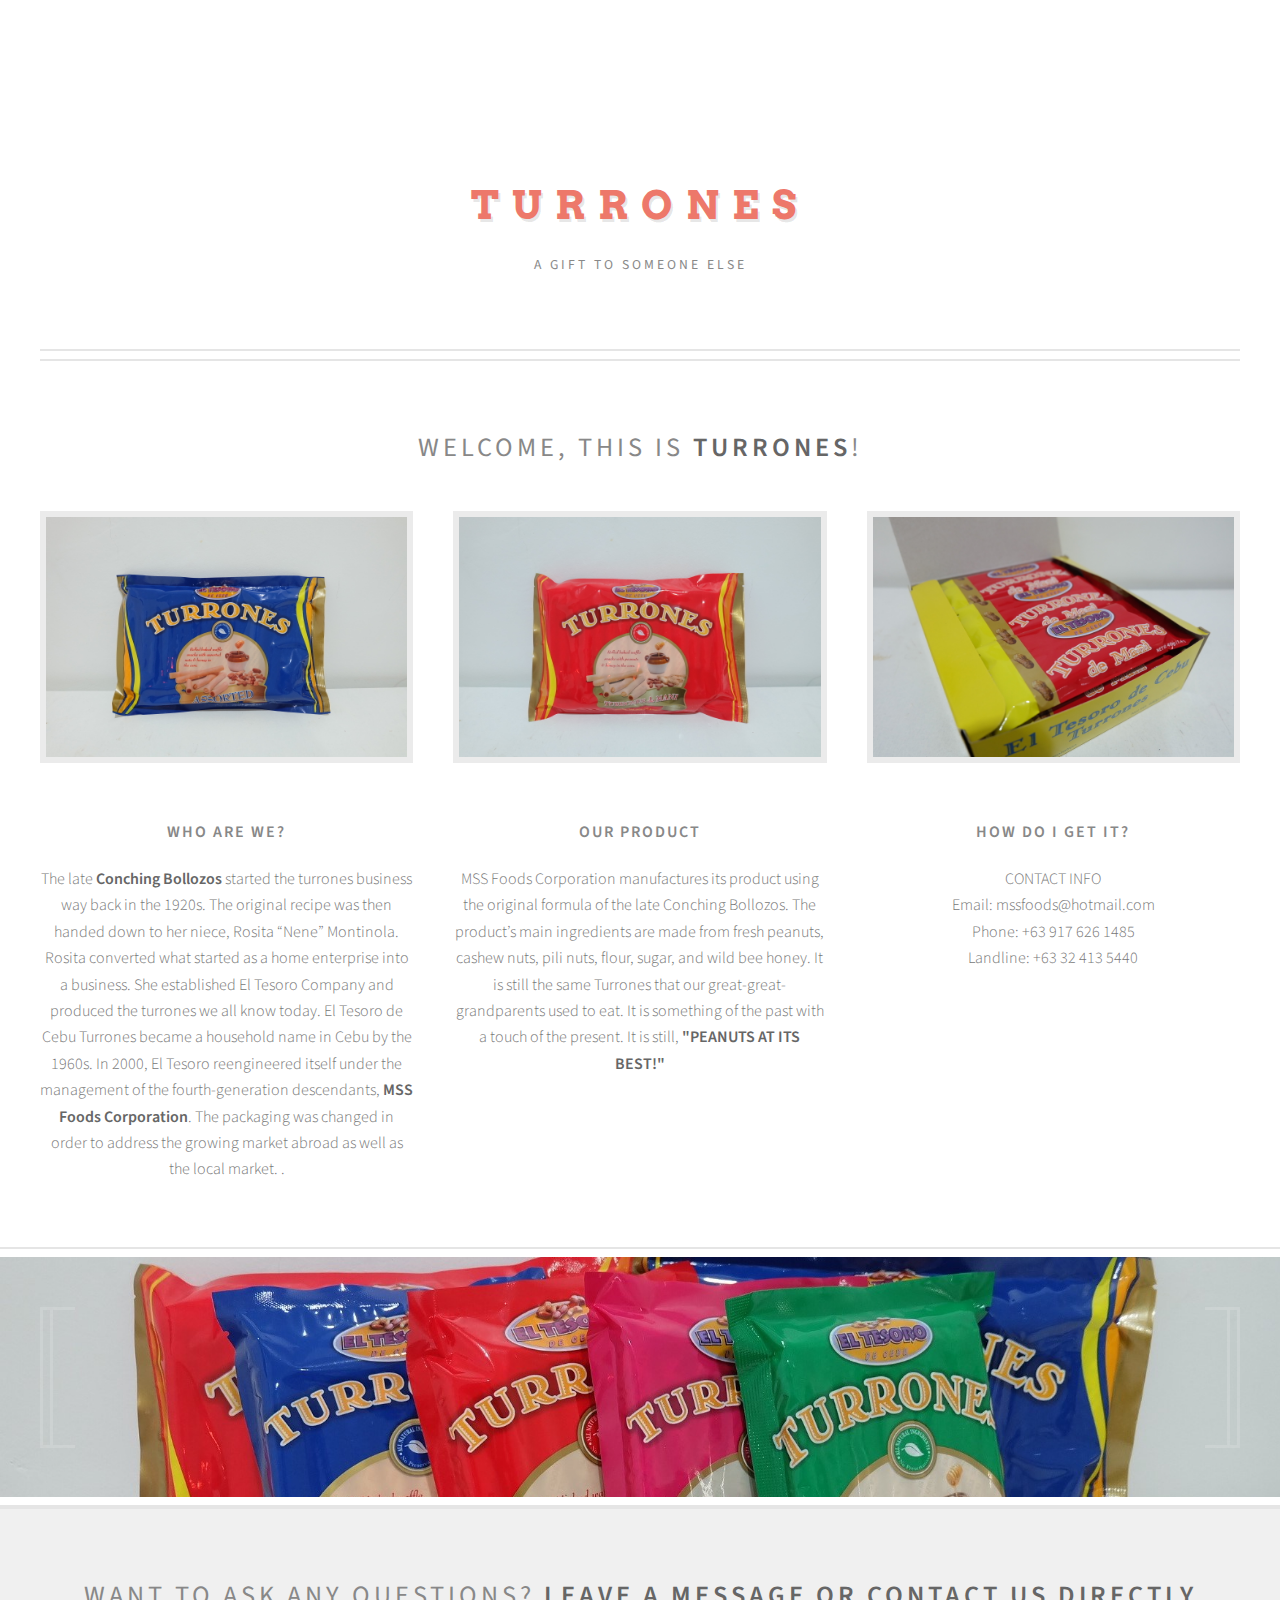
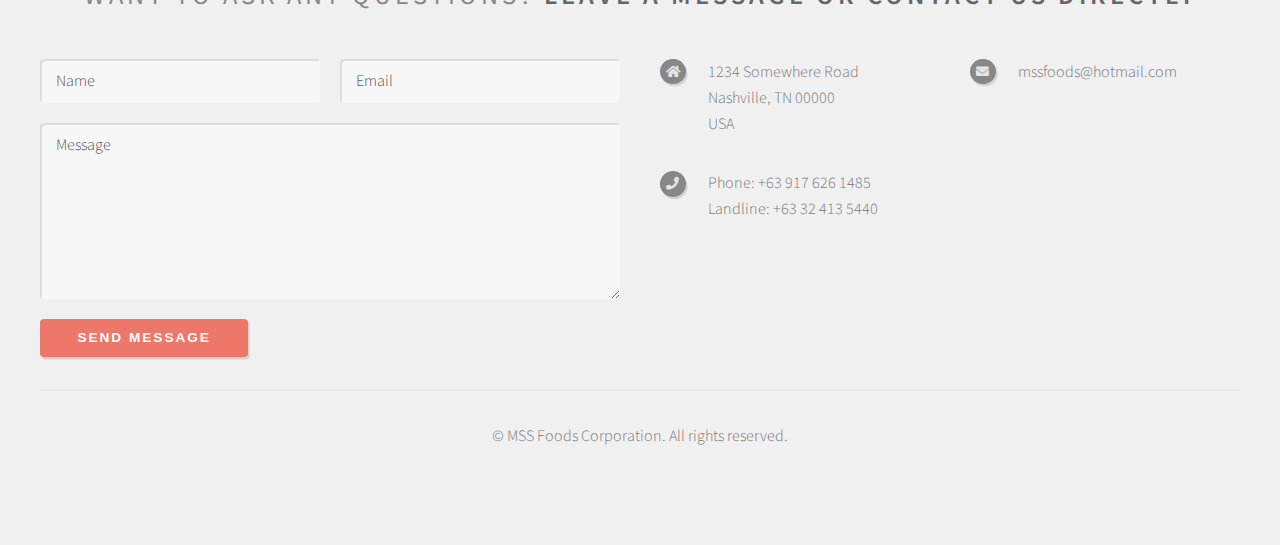
==== commit a40c2d94: "Update index.html" ====
--- a/index.html
+++ b/index.html
@@ -166,9 +166,8 @@
 			<script src="assets/js/jquery.min.js"></script>
 			<script src="assets/js/jquery.dropotron.min.js"></script>
 			<script src="assets/js/browser.min.js"></script>
-			<script src="assets/js/breakpoints.min.js"></script>
 			<script src="assets/js/util.js"></script>
 			<script src="assets/js/main.js"></script>
 
 	</body>
-</html>+</html>
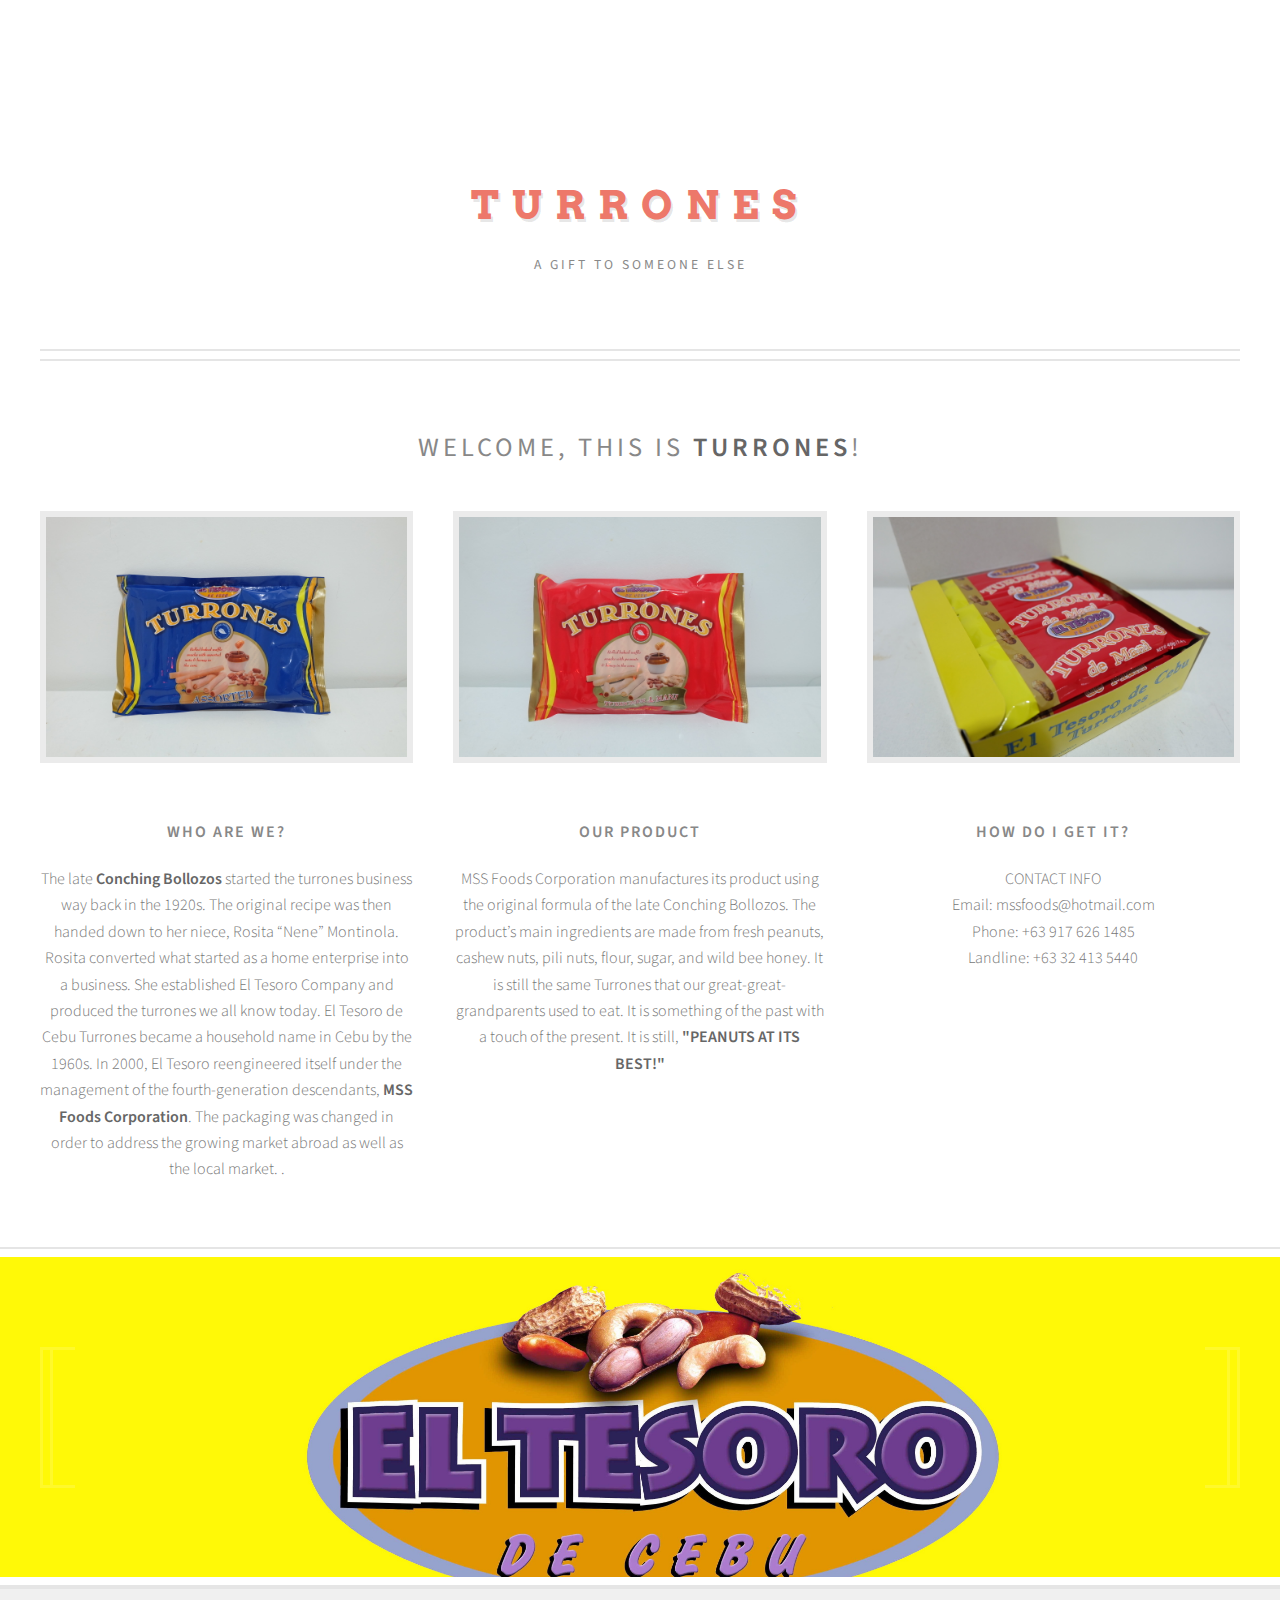
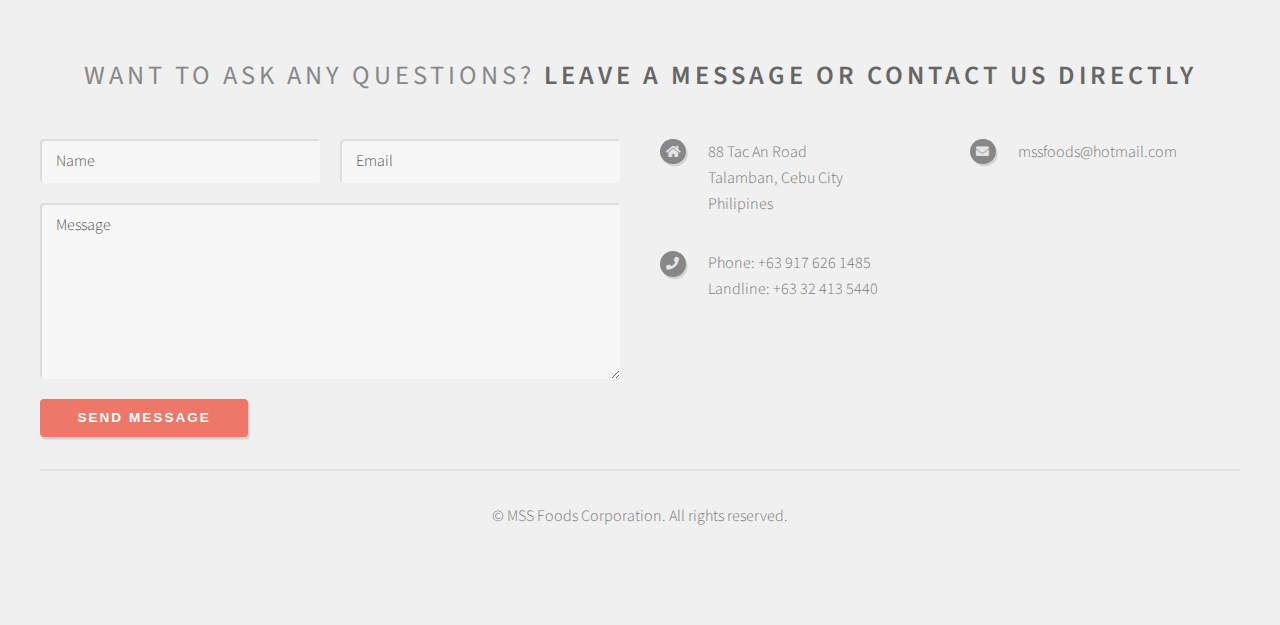
==== commit dbcb23a4: "Add files via upload" ====
--- a/index.html
+++ b/index.html
@@ -129,9 +129,9 @@
 										<div class="col-6 col-12-small">
 											<ul class="icons">
 												<li class="icon solid fa-home">
-													1234 Somewhere Road<br />
-													Nashville, TN 00000<br />
-													USA
+													88 Tac An Road<br />
+													Talamban, Cebu City<br />
+													Philipines
 												</li>
 												<li class="icon solid fa-phone">
 													Phone: +63 917 626 1485
@@ -166,8 +166,9 @@
 			<script src="assets/js/jquery.min.js"></script>
 			<script src="assets/js/jquery.dropotron.min.js"></script>
 			<script src="assets/js/browser.min.js"></script>
+			<!-- <script src="assets/js/breakpoints.min.js"></script> -->
 			<script src="assets/js/util.js"></script>
 			<script src="assets/js/main.js"></script>
 
 	</body>
-</html>
+</html>--- a/assets/css/main.css
+++ b/assets/css/main.css
@@ -2110,7 +2110,7 @@
 		text-transform: uppercase;
 		background: url("../../images/banner.jpg");
 		background-size: cover;
-		padding: 10em 0;
+		padding: 12em 0;
 	}
 
 		#banner p {
@@ -2247,6 +2247,17 @@
 			body, input, textarea, select {
 				font-size: 13pt;
 			}
+			#banner {
+				padding: 14em 0;
+			}
+
+				#banner > .container {
+					padding: 0 4em;
+				}
+
+					#banner > .container br {
+						display: none;
+					}
 
 	}
 
@@ -2299,7 +2310,7 @@
 		/* Banner */
 
 			#banner {
-				padding: 8em 0;
+				padding: 10.5em 0;
 			}
 
 				#banner > .container {
@@ -2628,7 +2639,7 @@
 		/* Banner */
 
 			#banner {
-				padding: 5em 0;
+				padding: 8em 0;
 			}
 
 				#banner > .container {
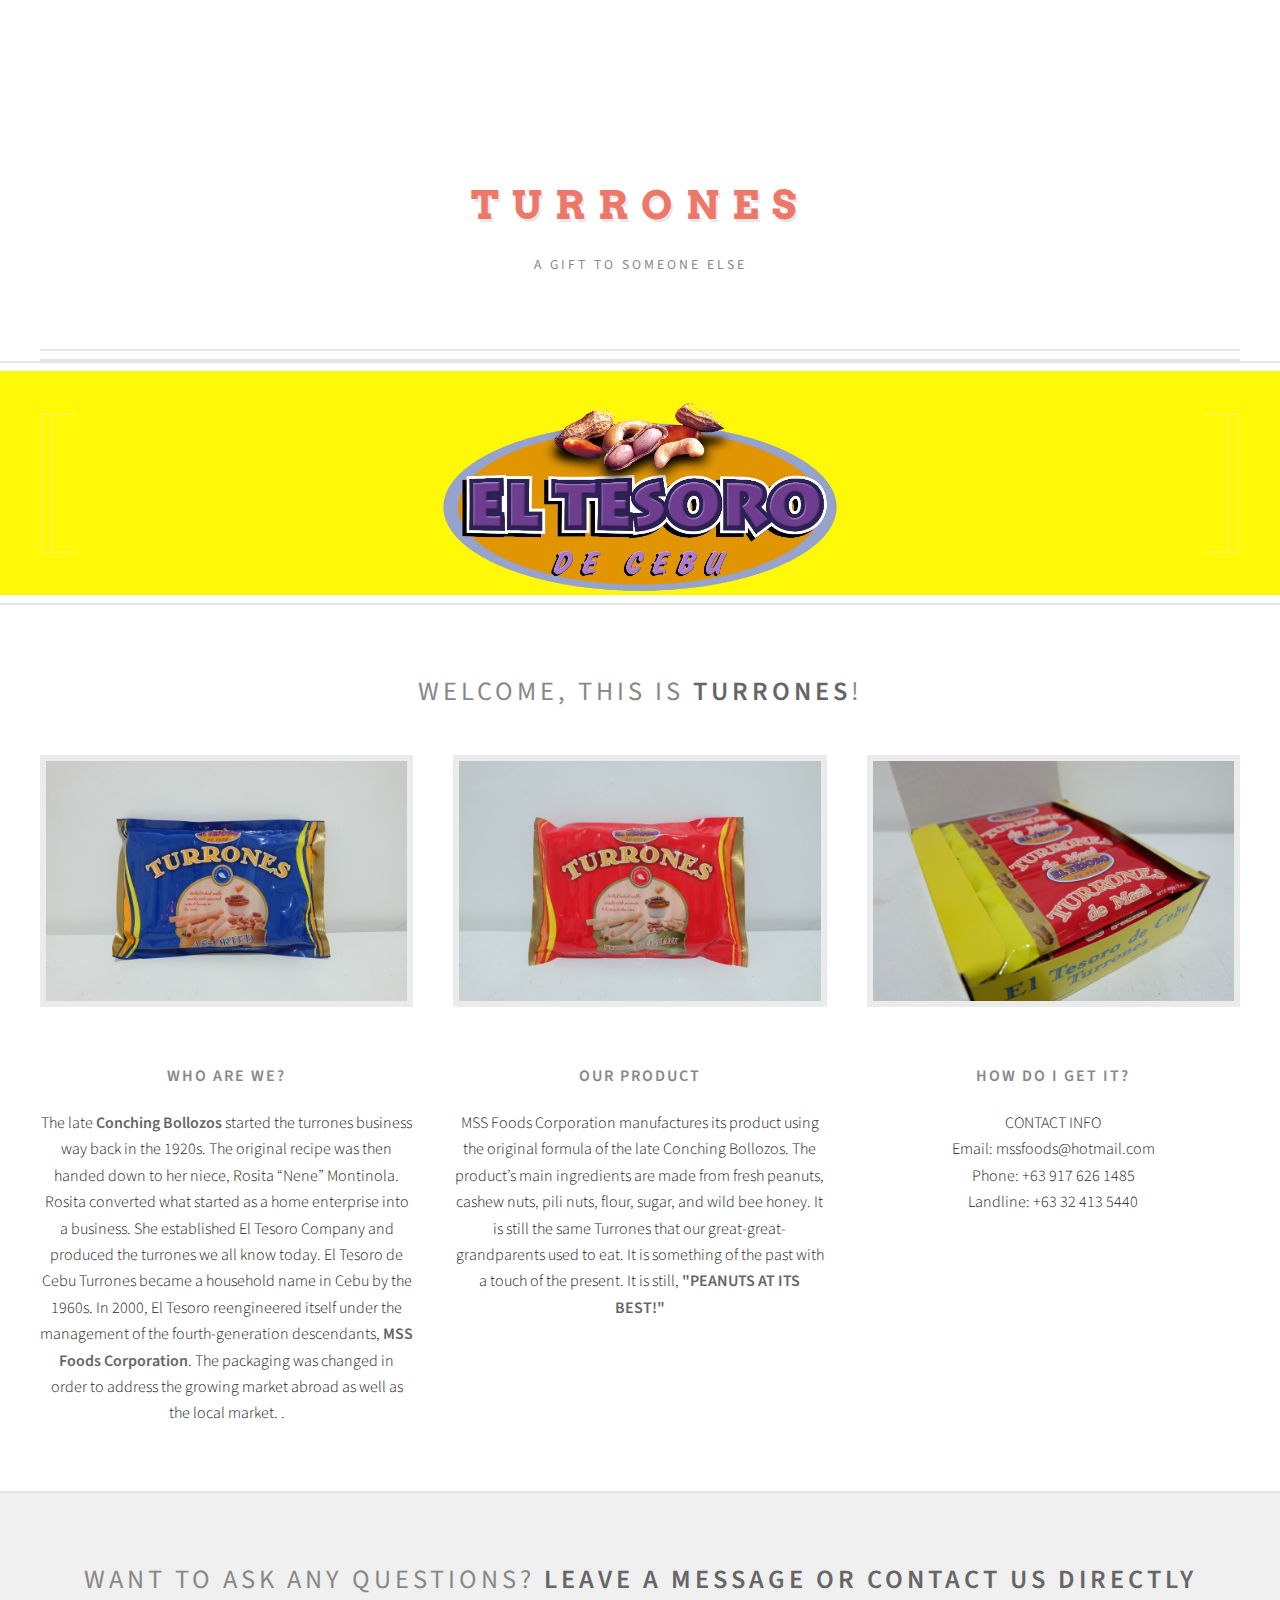
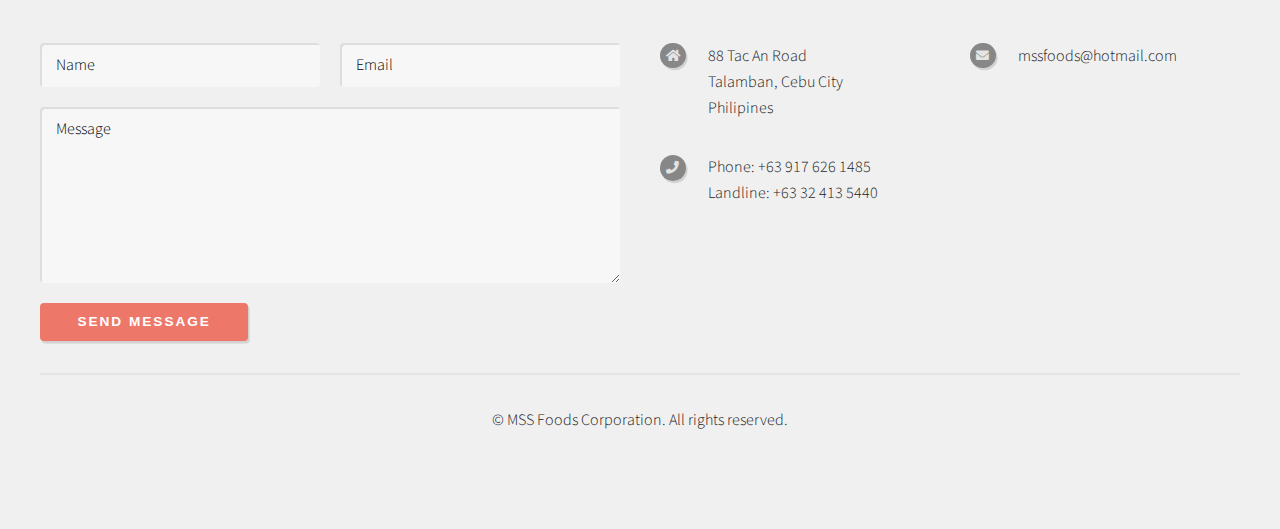
==== commit 4dbf7a3b: "First Commit" ====
--- a/index.html
+++ b/index.html
@@ -11,6 +11,7 @@
 		<meta name="viewport" content="width=device-width, initial-scale=1, user-scalable=no" />
 		<link rel="stylesheet" href="assets/css/main.css" />
 	</head>
+	<link rel="icon" href="icon_path" type="image/icon type">
 	<body class="homepage is-preload">
 		<div id="page-wrapper">
 
@@ -26,6 +27,12 @@
 
 					</div>
 				</section>
+				<!-- Banner -->
+				<section id="banner">
+					<div class="container">
+						<p></p>
+					</div>
+				</section>
 
 			<!-- Features -->
 				<section id="features">
@@ -38,7 +45,7 @@
 
 								<!-- Feature -->
 									<section>
-										<a href="#" class="image featured"><img src="images/pic01.jpg" alt="" /></a>
+										<a href="no-sidebar.html" class="image featured"><img src="images/p2.jpg" alt="" /></a>
 										<header>
 											<h3>Who are we?</h3>
 										</header>
@@ -53,7 +60,7 @@
 
 								<!-- Feature -->
 									<section>
-										<a href="#" class="image featured"><img src="images/pic02.jpg" alt="" /></a>
+										<a href="no-sidebar.html" class="image featured"><img src="images/pic02.jpg" alt="" /></a>
 										<header>
 											<h3>Our Product</h3>
 										</header>
@@ -69,7 +76,7 @@
 
 								<!-- Feature -->
 									<section>
-										<a href="#" class="image featured"><img src="images/pic03.jpg" alt="" /></a>
+										<a href="no-sidebar.html" class="image featured"><img src="images/pic03.jpg" alt="" /></a>
 										<header>
 											<h3>How do I get it?</h3>
 										</header>
@@ -86,13 +93,7 @@
 					</div>
 				</section>
 
-			<!-- Banner -->
-				<section id="banner">
-					<div class="container">
-						<p></p>
-					</div>
-				</section>
-
+			
 
 
 			<!-- Footer -->
--- a/assets/css/main.css
+++ b/assets/css/main.css
@@ -100,7 +100,7 @@
 	body, input, textarea, select {
 		font-family: 'Source Sans Pro';
 		font-weight: 300;
-		color: #777;
+		color: #202020;
 		line-height: 1.65em;
 		font-size: 15pt;
 	}
@@ -1655,9 +1655,9 @@
 /* Form */
 
 	form label {
-		font-weight: 600;
+		font-weight: 900;
 		text-transform: uppercase;
-		color: #888;
+		color: #000000;
 		display: block;
 		margin: 0 0 1em 0;
 	}
@@ -1695,20 +1695,20 @@
 	}
 
 	form ::-webkit-input-placeholder {
-		color: #555 !important;
+		color: #000000 !important;
 		line-height: 1.35em;
 	}
 
 	form :-moz-placeholder {
-		color: #555 !important;
+		color: #000000 !important;
 	}
 
 	form ::-moz-placeholder {
-		color: #555 !important;
+		color: #000000 !important;
 	}
 
 	form :-ms-input-placeholder {
-		color: #555 !important;
+		color: #000000 !important;
 	}
 
 	form ::-moz-focus-inner {
@@ -2110,7 +2110,7 @@
 		text-transform: uppercase;
 		background: url("../../images/banner.jpg");
 		background-size: cover;
-		padding: 12em 0;
+		padding: 11em 0; /*110-50 */
 	}
 
 		#banner p {
@@ -2248,7 +2248,7 @@
 				font-size: 13pt;
 			}
 			#banner {
-				padding: 14em 0;
+				padding: 8em 0;
 			}
 
 				#banner > .container {
@@ -2310,7 +2310,7 @@
 		/* Banner */
 
 			#banner {
-				padding: 10.5em 0;
+				padding: 7.5em 0;  /*150 - 300 DONE */
 			}
 
 				#banner > .container {
@@ -2639,7 +2639,7 @@
 		/* Banner */
 
 			#banner {
-				padding: 8em 0;
+				padding: 4em 0;
 			}
 
 				#banner > .container {
@@ -2713,4 +2713,4 @@
 					border-left: 0;
 				}
 
-	}+	}
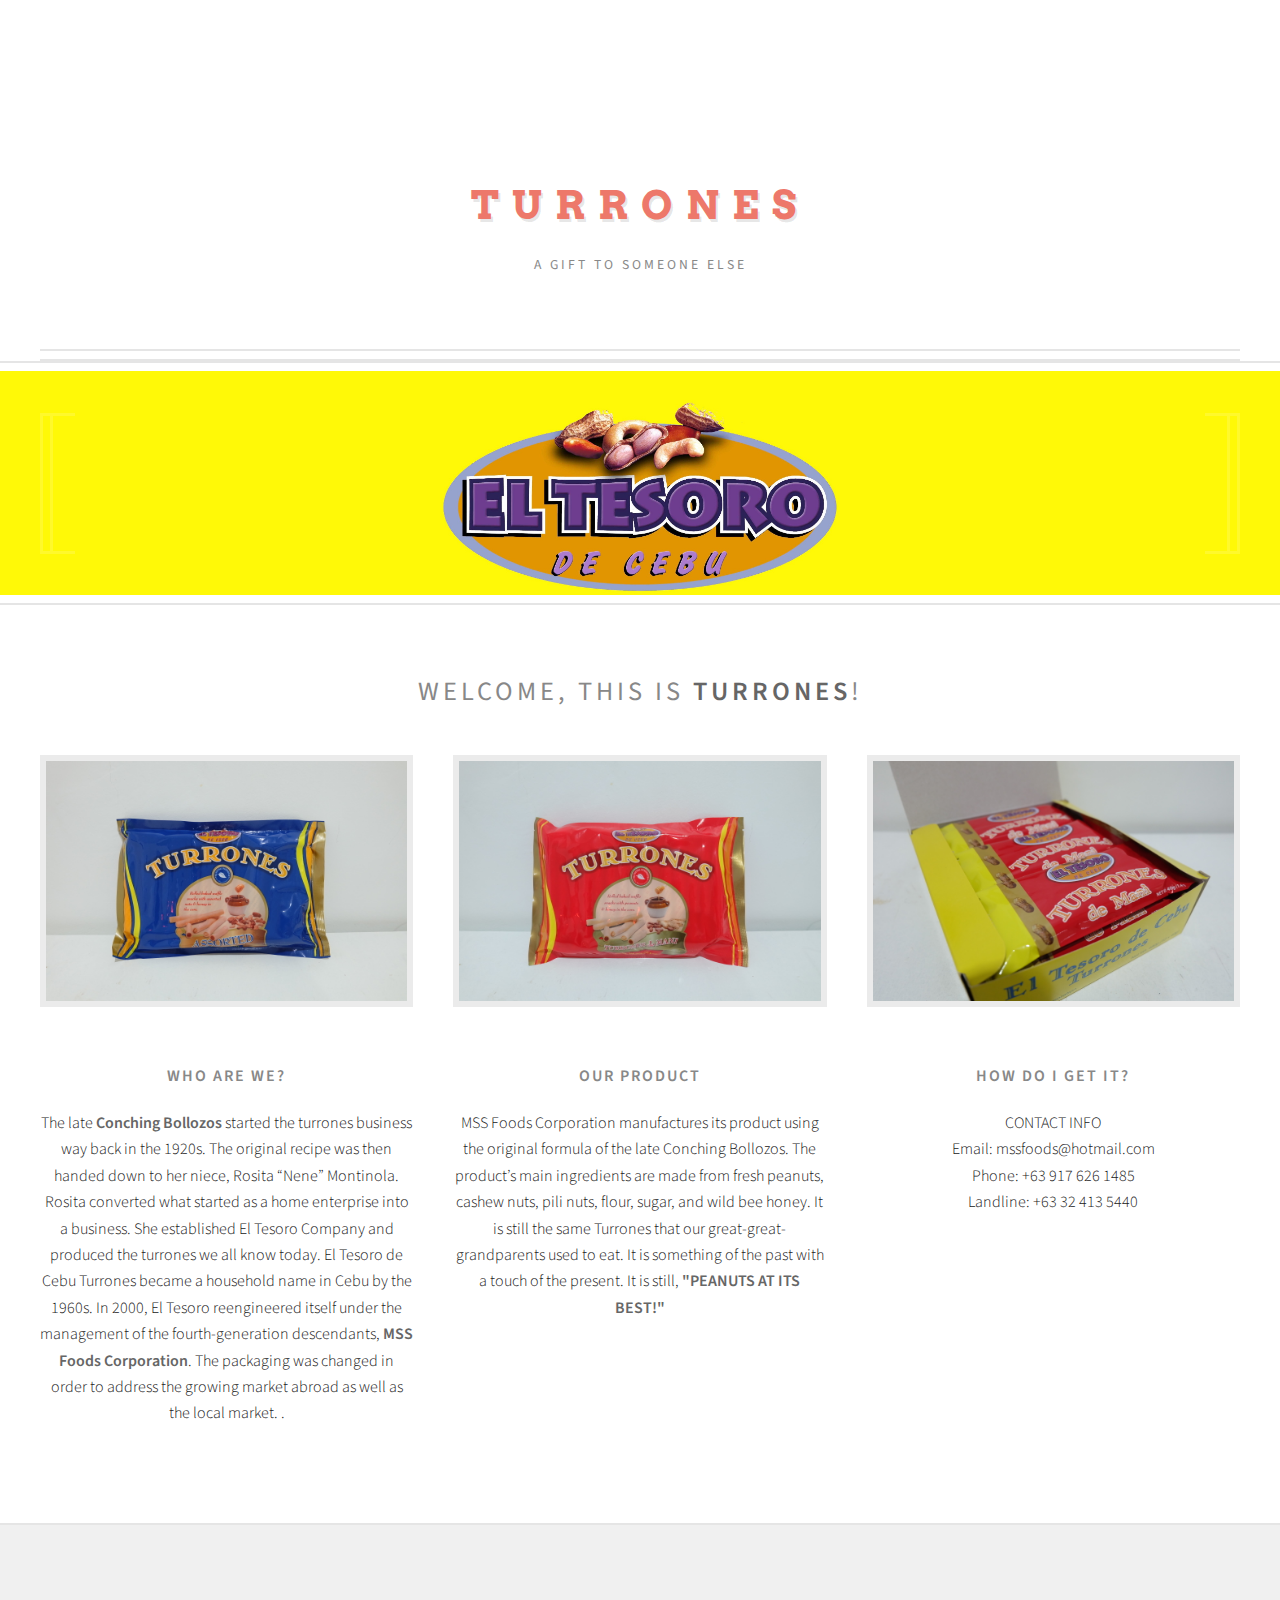
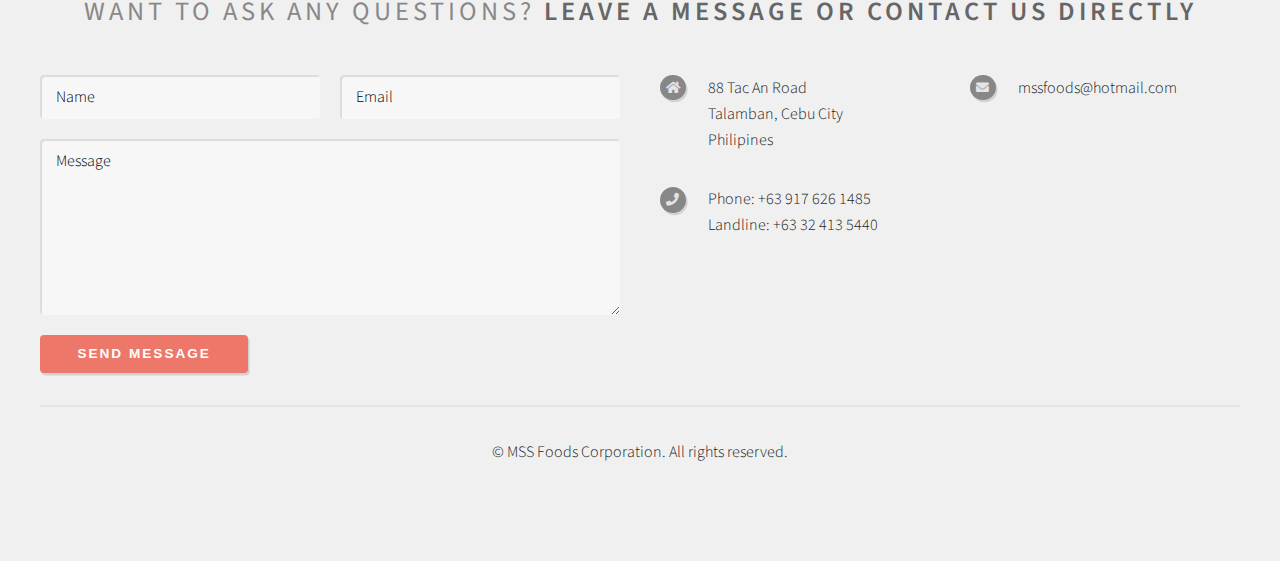
==== commit 7cb91bc9: "Text updates" ====
--- a/index.html
+++ b/index.html
@@ -48,11 +48,10 @@
 										<a href="no-sidebar.html" class="image featured"><img src="images/p2.jpg" alt="" /></a>
 										<header>
 											<h3>Who are we?</h3>
-										</header>
-										<p>The late <strong>Conching Bollozos</strong> started the turrones business way back in the 1920s. The original recipe was then handed down to her niece, Rosita “Nene” Montinola. Rosita converted what started as a home enterprise into a business. She established El Tesoro Company and produced the turrones we all know today. El Tesoro de Cebu Turrones became a household name in Cebu by the 1960s. 
+											<p>The late <strong>Conching Bollozos</strong> started the turrones business way back in the 1920s. The original recipe was then handed down to her niece, Rosita “Nene” Montinola. Rosita converted what started as a home enterprise into a business. She established El Tesoro Company and produced the turrones we all know today. El Tesoro de Cebu Turrones became a household name in Cebu by the 1960s. 
 
-											In 2000, El Tesoro reengineered itself under the management of the fourth-generation descendants, <strong>MSS Foods Corporation</strong>. The packaging was changed in order to address the growing market abroad as well as the local market. 
-											</a>.</p>
+												In 2000, El Tesoro reengineered itself under the management of the fourth-generation descendants, <strong>MSS Foods Corporation</strong>. The packaging was changed in order to address the growing market abroad as well as the local market. 
+												</a>.</p>
 									</section>
 
 							</div>
